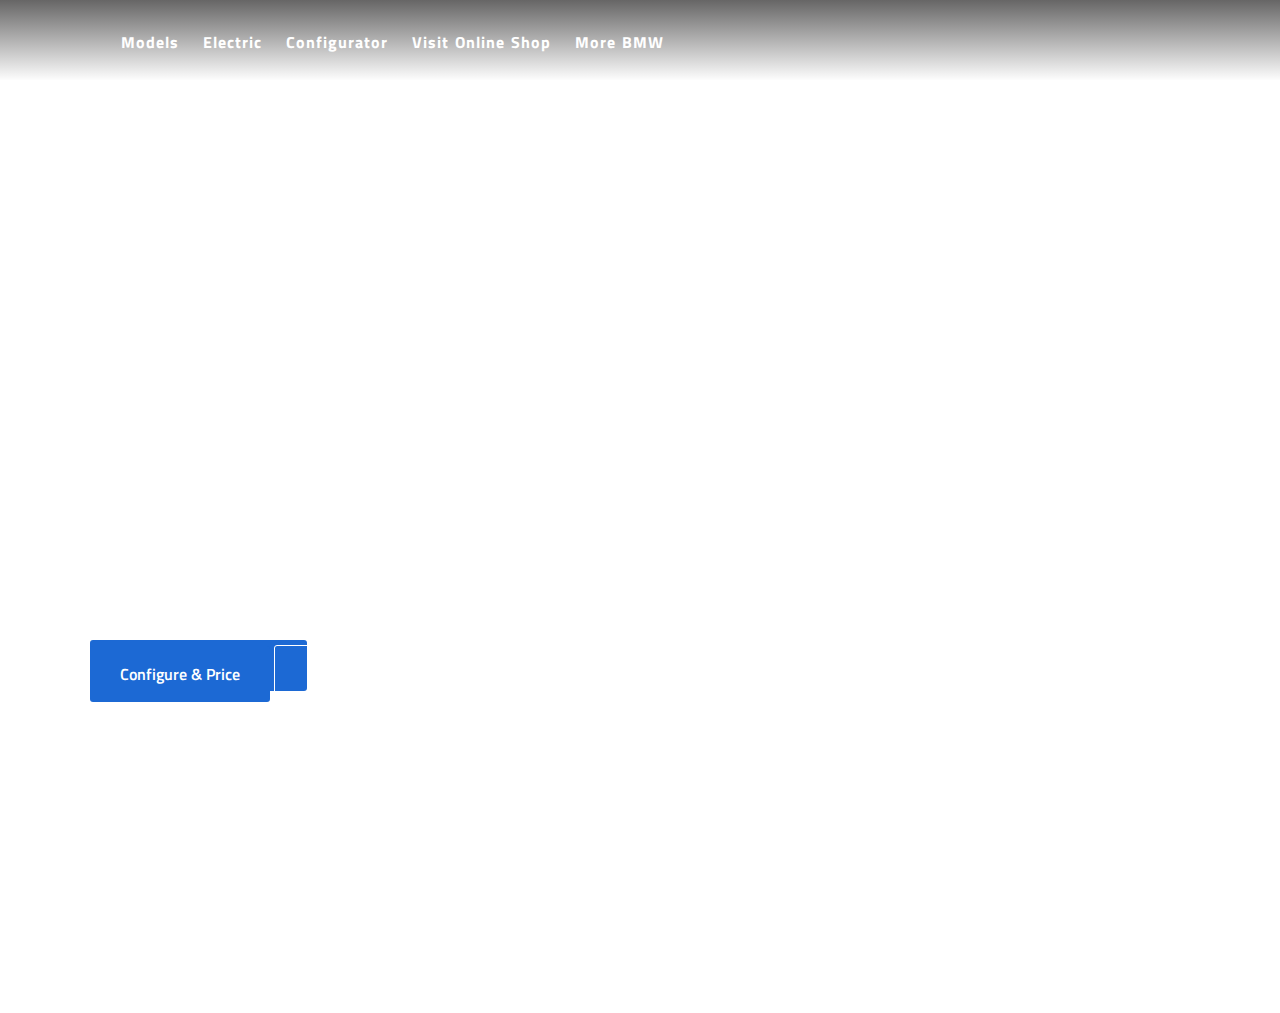
==== index.html @ decb727d "3" ====
<!DOCTYPE html>
<html lang="en">

<head>
  <meta charset="UTF-8">
  <meta name="viewport" content="width=device-width, initial-scale=1.0">
  <title>Document</title>
  <link href="https://fonts.googleapis.com/css2?family=Lato&family=Titillium+Web&display=swap" rel="stylesheet">

  <link rel='stylesheet' href='https://cdn-uicons.flaticon.com/uicons-regular-straight/css/uicons-regular-straight.css'>
  <link rel="stylesheet" href="styles.css">
</head>

<body>
  <div class="page1">
    <div class="nav">
      <div class="navpart1">

        <img
          src="https://www.bmw.in/content/dam/bmw/common/images/logo-icons/BMW/BMW_White_Logo.svg.asset.1670245093434.svg"
          alt="">
        <h3>models</h3>
        <h3>electric</h3>
        <h3>configurator</h3>
        <h3>visit online shop </h3>
        <h3>more BMW</h3>
      </div>

      <div class="navpart2">
        <i class="fi fi-rs-shopping-cart"></i>
        <i class="fi fi-rs-marker"></i>
        <i class="fi fi-rs-search"></i>
      </div>
      <div class="navpart3">
        <h3></h3>
      </div>


    </div>
    <div id="line"></div>
    <h4>sheer driving <span>pleasure</span> </h4>
  </div>
  <div class="heading">
    <h5>the new</h5>
    <h2>bmw vision neue klasse.</h2>
    <h4>a new era of mobility.</h4>
    <button><a href="page1.html" >Discover now </a></button>
  </div>

  <div class="page2">
  <video width="100%" height="100%" autoplay muted  loop src="The New BMW X5.mp4"></video>
  <div class="heading2">
    <h5>the new </h5>
    <h2>BMW X5</h2>
    <h4>CRAFTED SUPERMACY</h4>
    <button id="btn1">Configure & Price </button>
    <button id="btn2">Know More</button>

  </div>
 
</div>

  <script src="https://cdnjs.cloudflare.com/ajax/libs/gsap/3.12.2/ScrollTrigger.min.js"
    integrity="sha512-Ic9xkERjyZ1xgJ5svx3y0u3xrvfT/uPkV99LBwe68xjy/mGtO+4eURHZBW2xW4SZbFrF1Tf090XqB+EVgXnVjw=="
    crossorigin="anonymous" referrerpolicy="no-referrer"></script>
  <script src="https://cdnjs.cloudflare.com/ajax/libs/gsap/3.12.2/gsap.min.js"
    integrity="sha512-16esztaSRplJROstbIIdwX3N97V1+pZvV33ABoG1H2OyTttBxEGkTsoIVsiP1iaTtM8b3+hu2kB6pQ4Clr5yug=="
    crossorigin="anonymous" referrerpolicy="no-referrer"></script>
  <script src="script.js"></script>
</body>

</html>
---- styles.css ----
* {
    margin: 0;
    padding: 0;
    box-sizing: border-box;
}

html,
body {
    height: 100%;
    width: 100%;

}

.page1 {
    position: absolute;
    height: 100%;
    width: 100%;
    background-image: url("https://bmw.scene7.com/is/image/BMW/bmw_neue-klasse_home-stage_teaser:16to9?fmt=webp&wid=2560&hei=1444");
    background-size: cover;
}

.nav {
    background-image: linear-gradient(180deg, rgba(48, 47, 47, 0.738), rgba(215, 215, 215, 0.056));
    height: 80px;
    width: 100%;
    display: flex;
    color: white;
    text-transform: capitalize;
    padding-left: 93px;
    align-items: center;
    justify-content: space-between;
}

.nav img {
    height: 52px;
}

.navpart1 {

    display: flex;
    justify-content: center;
    align-items: center;
    gap: 24px;
    padding-left: 4px;
    font-family: 'Titillium Web', sans-serif;
    margin-top: 2px;
    font-size: 14px;

    font-weight: 900;
    word-spacing: 1px;
    letter-spacing: 1px;

}

.navpart1:hover {
    text-decoration: underline solid #1C69D4;
    text-decoration-thickness: 4px;
    text-underline-offset: 2.2em;
    cursor: pointer;
}

.navpart2 {
    display: flex;
    justify-content: center;
    align-items: center;
    gap: 29px;
    padding-left: 454px;
    font-family: 'Titillium Web', sans-serif;

    font-size: 16.5px;
    font-weight: 600;

}

#line {
    margin-top: 3px;
    margin-left: 100px;
    height: 1px;
    width: 86%;
    background-color: white
}

.page1 h4 {
    font-size: 17px;
    margin-left: 100px;
    margin-top: 16px;
    text-transform: capitalize;
    color: white;
    font-weight: 400;
    font-family: 'Titillium Web', sans-serif;
    word-spacing: 2px;
}

h4 span {
    font-weight: 800;
}

.heading {
    width: 60%;
    left: 7%;
    top: 42%;

    position: relative;
}

.heading h5 {
    color: white;
    text-transform: uppercase;
    font-size: 15px;
    font-family: 'Titillium Web', sans-serif;
    word-spacing: 2px;
    letter-spacing: 2px;

}

.heading h2 {
    margin-top: -11px;
    color: white;
    text-transform: uppercase;
    font-size: 70px;
    font-family: 'Titillium Web', sans-serif;
    word-spacing: 2px;
    letter-spacing: 2px;
    font-weight: 100;
}

.heading h4 {
    margin-top: -11px;


    color: white;
    text-transform: uppercase;
    font-size: 25px;
    font-family: 'Titillium Web', sans-serif;
    word-spacing: 1px;
    letter-spacing: 2px;
    font-weight: 300;
}

.heading button {
    margin-top: 11px;
    border: none;
    background-color: #1C69D4;
    padding-left: 54px;
    padding-right: 54px;
    padding-top: 12px;
    padding-bottom: 12px;

    color: white;
    border-radius: 3px;
    font-size: 18px;
    font-family: 'Titillium Web', sans-serif;


    font-weight: 900;
}

a {
    color: white;
    text-decoration: none;
}

.heading button:hover {
    background-color: #0653B6;
    cursor: pointer;
}


.page2 video {
    top: 550px;
    position: relative;

}

.heading2 {
    width: 60%;
    left: 7%;
    top: 82%;

    position: relative;
}

.heading2 h5 {

    color: white;
    text-transform: uppercase;
    font-size: 15px;
    font-family: 'Titillium Web', sans-serif;
    word-spacing: 2px;
    letter-spacing: 2px;
}

.heading2 h2 {
    color: white;
    text-transform: uppercase;
    font-size: 70px;
    font-family: 'Titillium Web', sans-serif;
    word-spacing: 2px;
    letter-spacing: 2px;
    font-weight: 100;

}

.heading2 h4 {

    color: white;
    text-transform: uppercase;
    font-size: 25px;
    font-family: 'Titillium Web', sans-serif;
    word-spacing: 1px;
    letter-spacing: 2px;
    font-weight: 300;
}
.heading2 #btn1{
    margin-top: 11px;
    border: none;
    background-color: #1C69D4;
    padding:16px 30px;
    color: white;
    border-radius: 3px;
    font-size: 16px;
    font-family: 'Titillium Web', sans-serif;


    font-weight: 600;
}
.heading2 #btn2{
    margin-top: 11px;
    border: 1px solid white;
    background-color: transparent;
    padding:16px 50px;
    color: white;
    border-radius: 3px;
    font-size: 16px;
    font-family: 'Titillium Web', sans-serif;


    font-weight: 600;
}
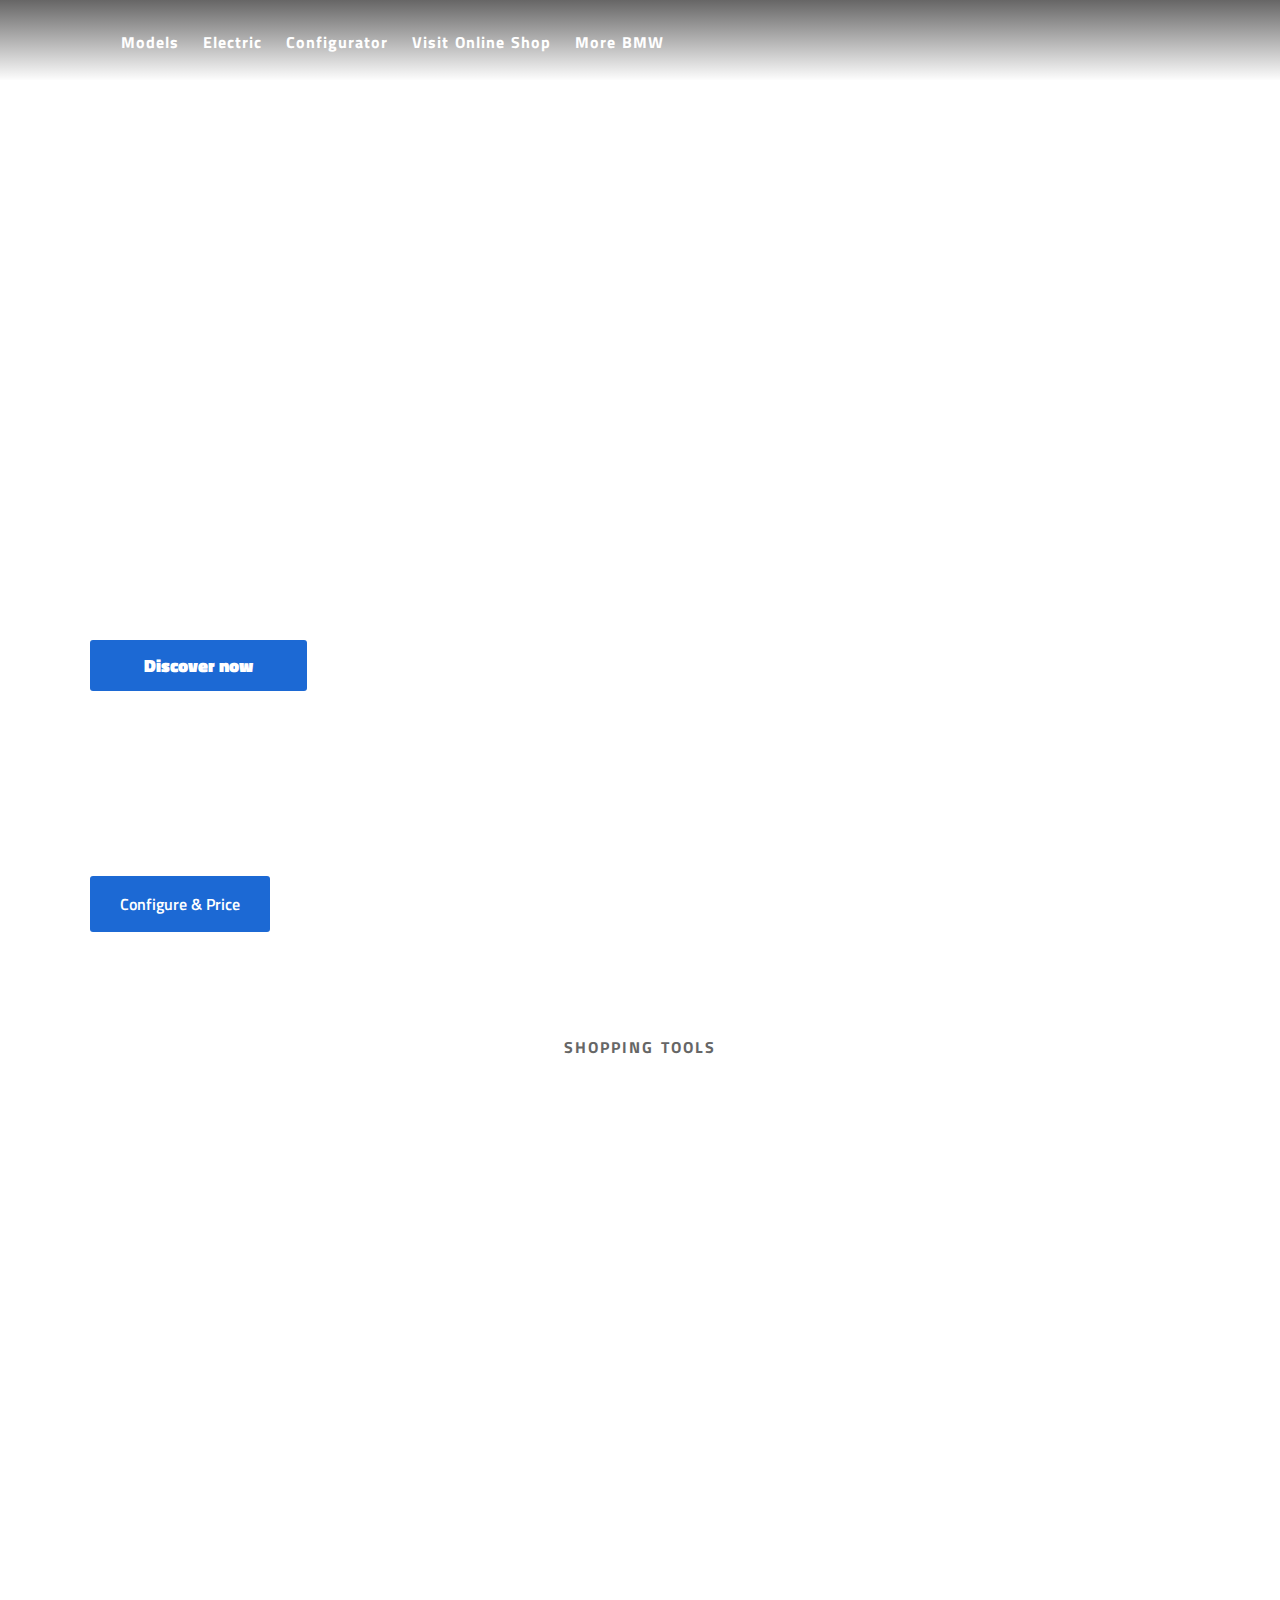
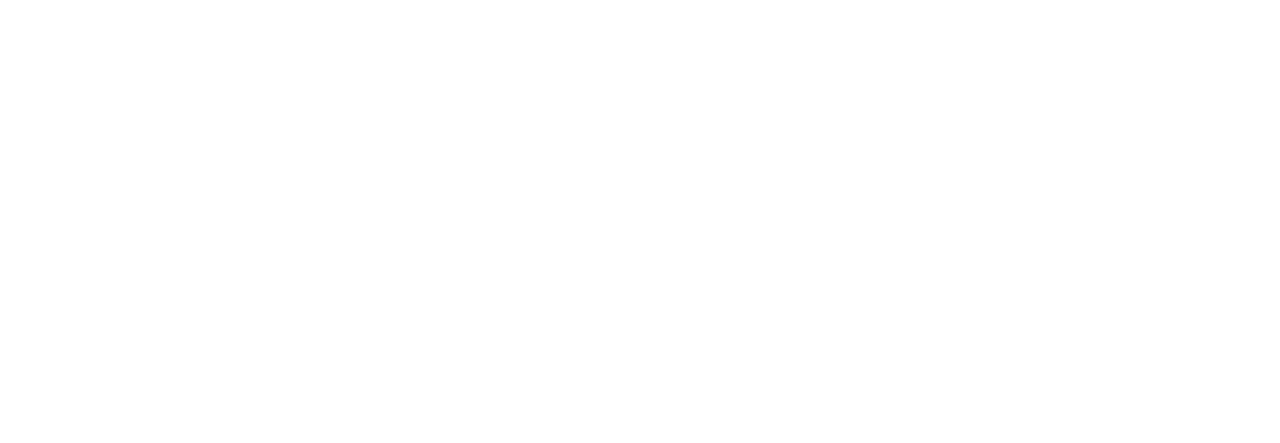
==== commit 03a82d4c: "3" ====
--- a/index.html
+++ b/index.html
@@ -59,7 +59,11 @@
   </div>
  
 </div>
-
+<div class="page3">
+<div class="shop">
+  <h5>shopping tools</h5>
+</div>
+</div>
   <script src="https://cdnjs.cloudflare.com/ajax/libs/gsap/3.12.2/ScrollTrigger.min.js"
     integrity="sha512-Ic9xkERjyZ1xgJ5svx3y0u3xrvfT/uPkV99LBwe68xjy/mGtO+4eURHZBW2xW4SZbFrF1Tf090XqB+EVgXnVjw=="
     crossorigin="anonymous" referrerpolicy="no-referrer"></script>
--- a/styles.css
+++ b/styles.css
@@ -175,7 +175,7 @@
 .heading2 {
     width: 60%;
     left: 7%;
-    top: 82%;
+margin-top: 230px;
 
     position: relative;
 }
@@ -236,4 +236,30 @@
 
 
     font-weight: 600;
+}
+.heading2 #btn1:hover {
+    background-color: #0653B6;
+    cursor: pointer;
+}
+.heading2 #btn2:hover {
+    border: 2px solid white;
+    cursor: pointer;
+}
+.page3{
+    height: 112%;
+    width: 100%;
+}
+.page3 .shop{
+    margin-top: 102px;
+  color: #666666;
+  display: flex;
+  justify-content: center;
+  align-items: center;
+    text-transform: uppercase;
+    font-size: 19px;
+    font-family: 'Titillium Web', sans-serif;
+    word-spacing: 1px;
+    letter-spacing: 2px;
+    font-weight: 400;
+    text-transform: uppercase;
 }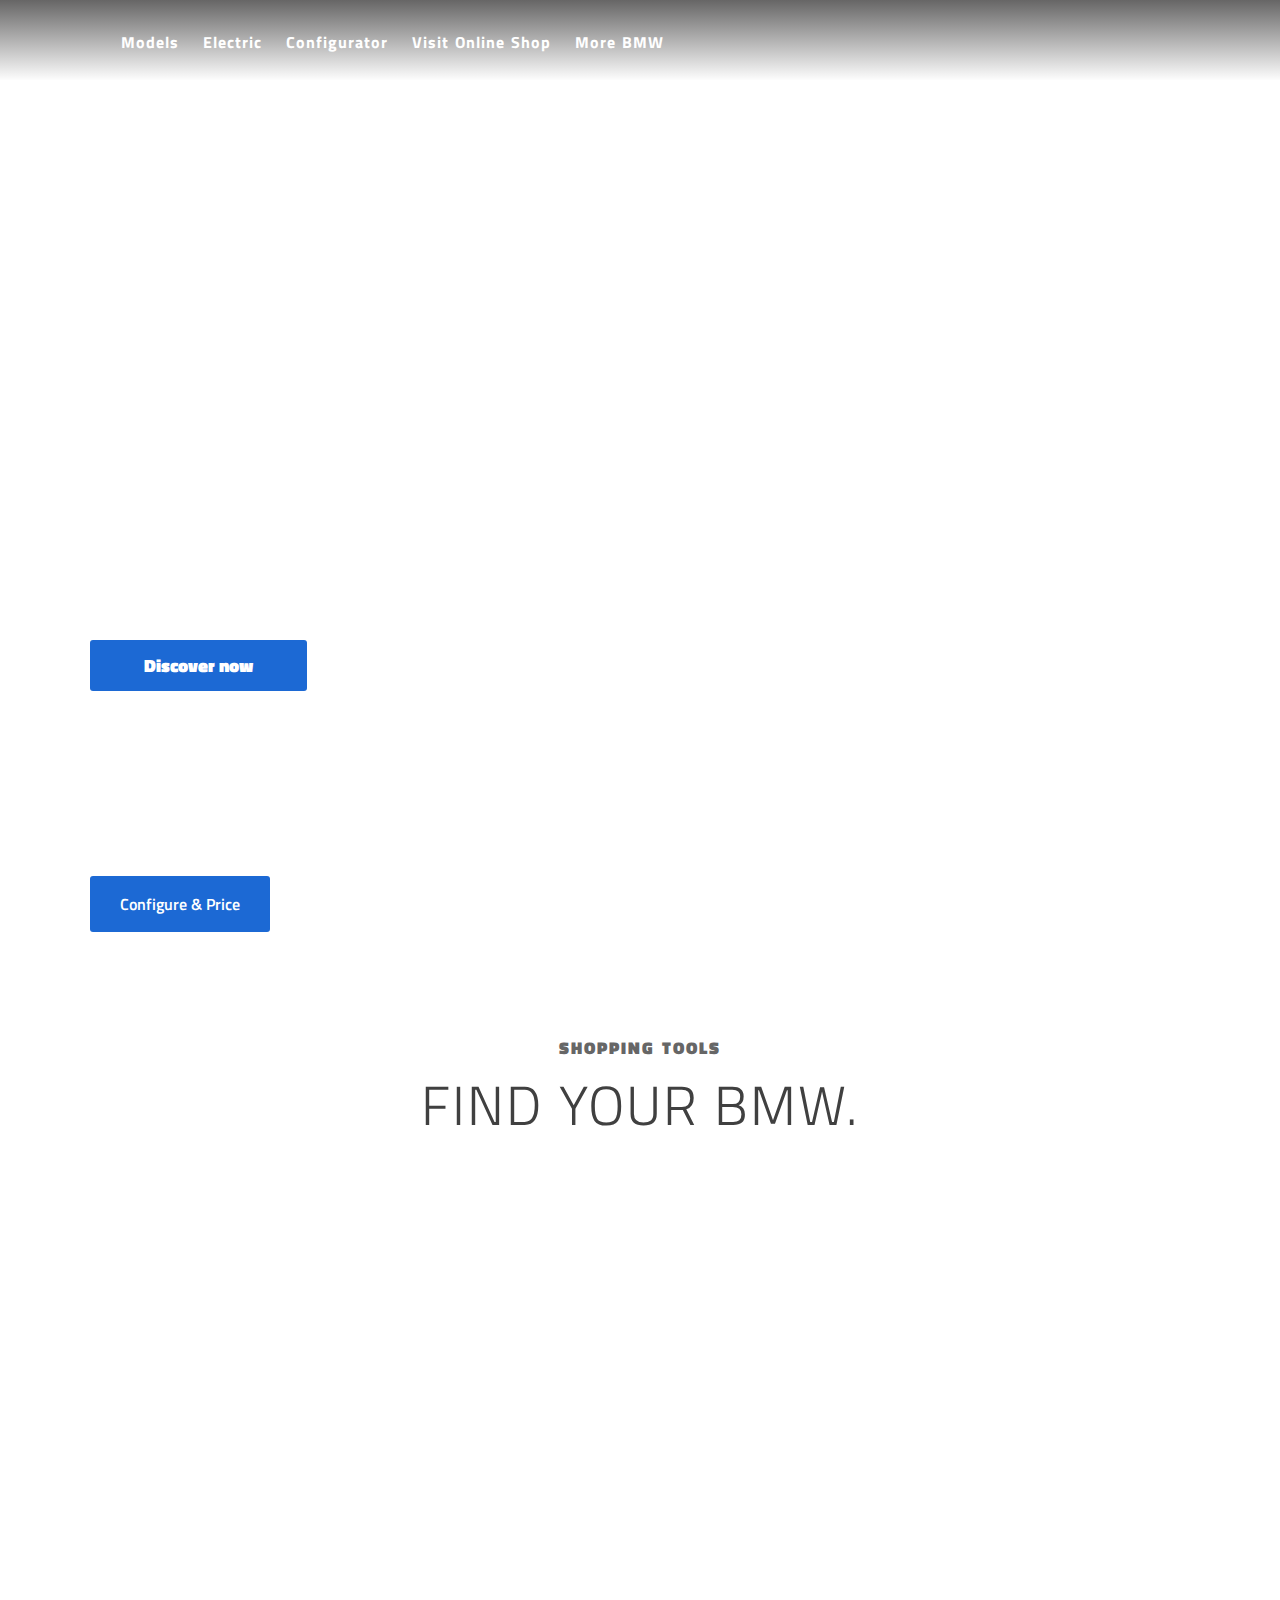
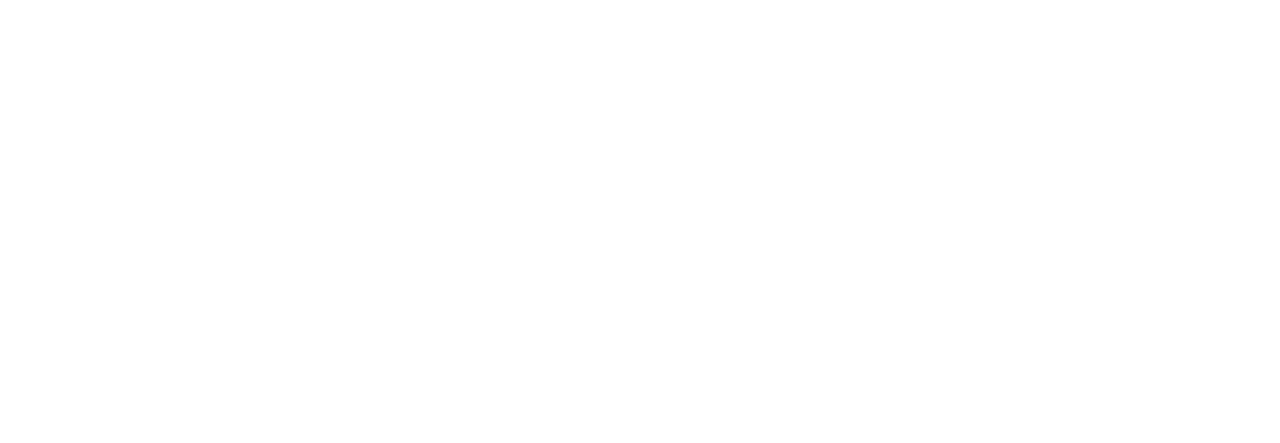
==== commit a7e4fc39: "3" ====
--- a/index.html
+++ b/index.html
@@ -5,7 +5,7 @@
   <meta charset="UTF-8">
   <meta name="viewport" content="width=device-width, initial-scale=1.0">
   <title>Document</title>
-  <link href="https://fonts.googleapis.com/css2?family=Lato&family=Titillium+Web&display=swap" rel="stylesheet">
+  <link href="https://fonts.googleapis.com/css2?family=Lato&family=Titillium+Web:wght@200;400&display=swap" rel="stylesheet">
 
   <link rel='stylesheet' href='https://cdn-uicons.flaticon.com/uicons-regular-straight/css/uicons-regular-straight.css'>
   <link rel="stylesheet" href="styles.css">
@@ -63,6 +63,9 @@
 <div class="shop">
   <h5>shopping tools</h5>
 </div>
+<div class="head">
+  <h3>FIND YOUR BMW.</h3>
+</div>
 </div>
   <script src="https://cdnjs.cloudflare.com/ajax/libs/gsap/3.12.2/ScrollTrigger.min.js"
     integrity="sha512-Ic9xkERjyZ1xgJ5svx3y0u3xrvfT/uPkV99LBwe68xjy/mGtO+4eURHZBW2xW4SZbFrF1Tf090XqB+EVgXnVjw=="
--- a/styles.css
+++ b/styles.css
@@ -255,11 +255,33 @@
   display: flex;
   justify-content: center;
   align-items: center;
-    text-transform: uppercase;
-    font-size: 19px;
-    font-family: 'Titillium Web', sans-serif;
-    word-spacing: 1px;
-    letter-spacing: 2px;
-    font-weight: 400;
-    text-transform: uppercase;
+}
+
+
+.page3 .shop h5{
+    text-transform: uppercase;
+    font-size: 17px;
+    font-family: 'Titillium Web', sans-serif;
+    word-spacing: 1px;
+    letter-spacing: 2px;
+    font-weight: 800;
+    text-transform: uppercase;
+}
+
+.page3 .head {
+    margin-top: 2px;
+
+}
+.page3 .head h3 {
+    color: #404040;
+    display: flex;
+    justify-content: center;
+    align-items: center;
+      text-transform: uppercase;
+      font-size: 55px;
+      font-family: 'Titillium Web', sans-serif;
+      word-spacing: 1px;
+      letter-spacing: 2px;
+      font-weight: 300;
+      text-transform: uppercase;
 }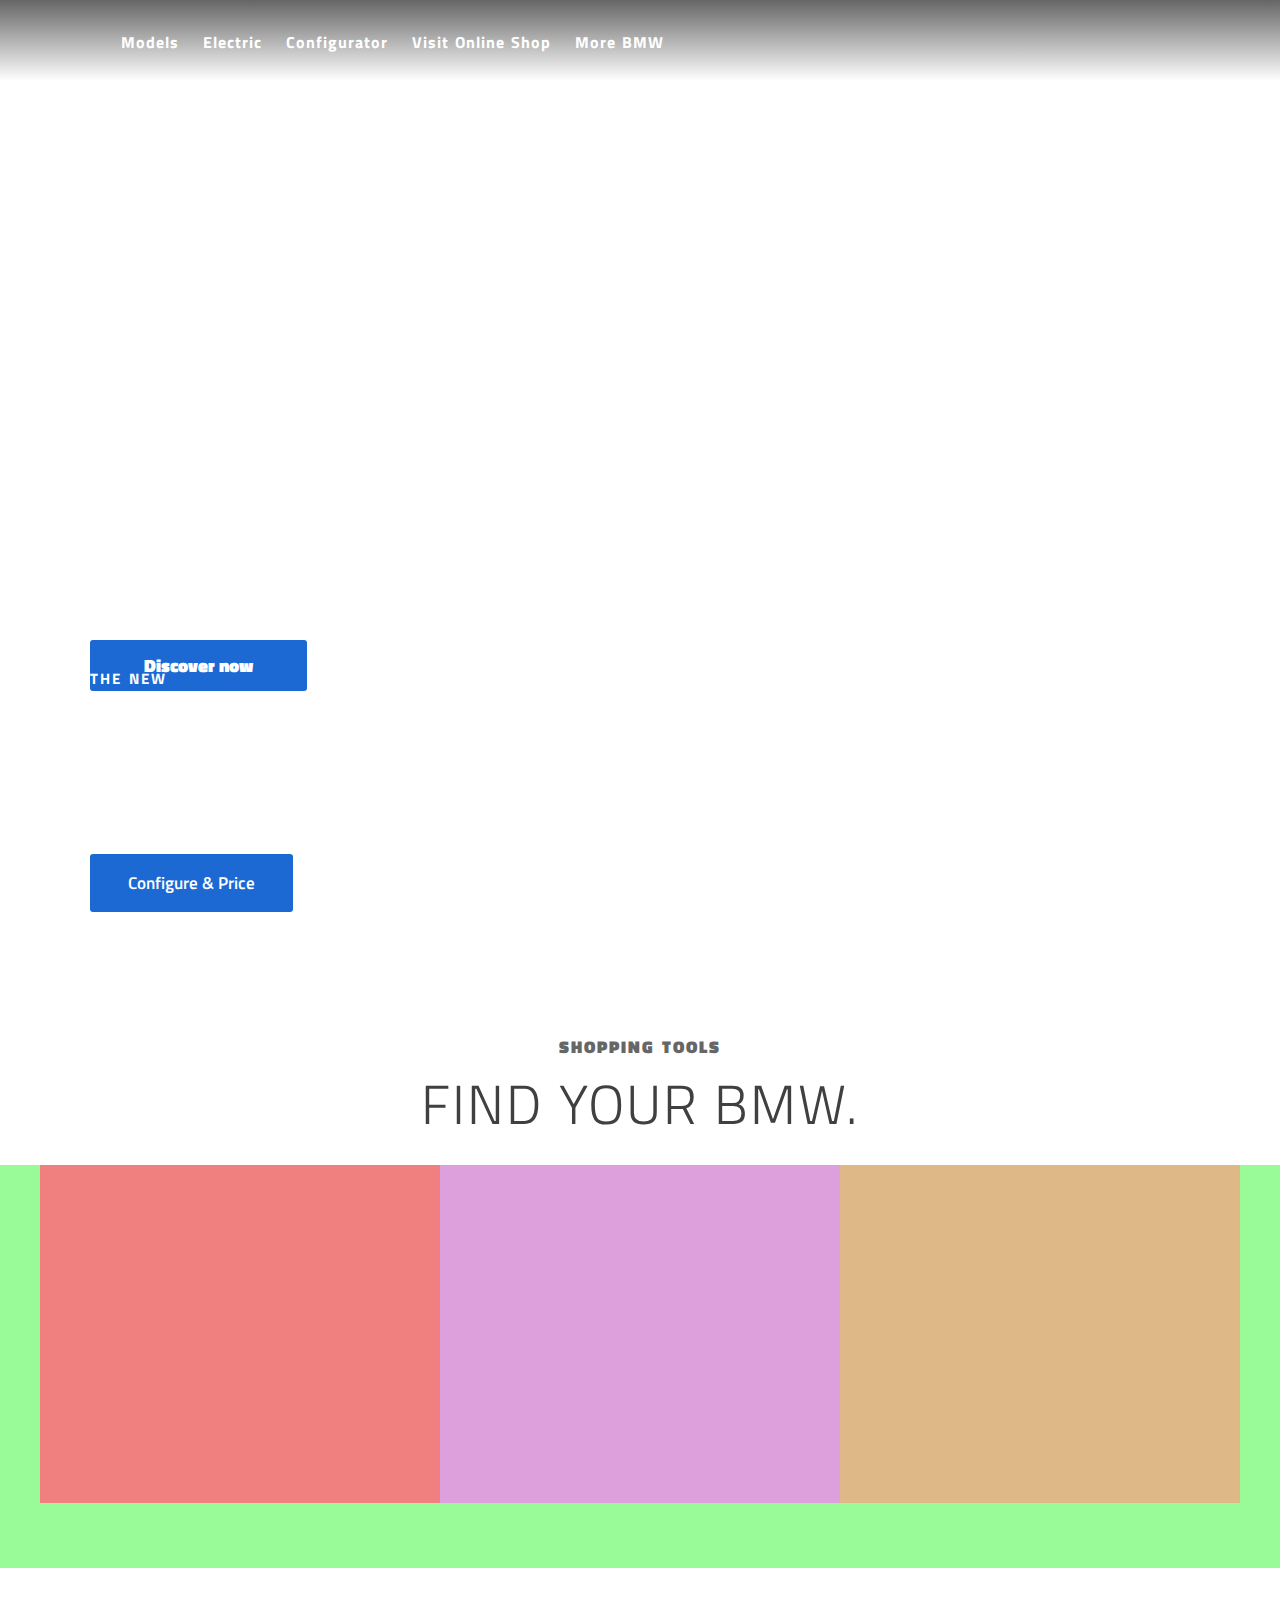
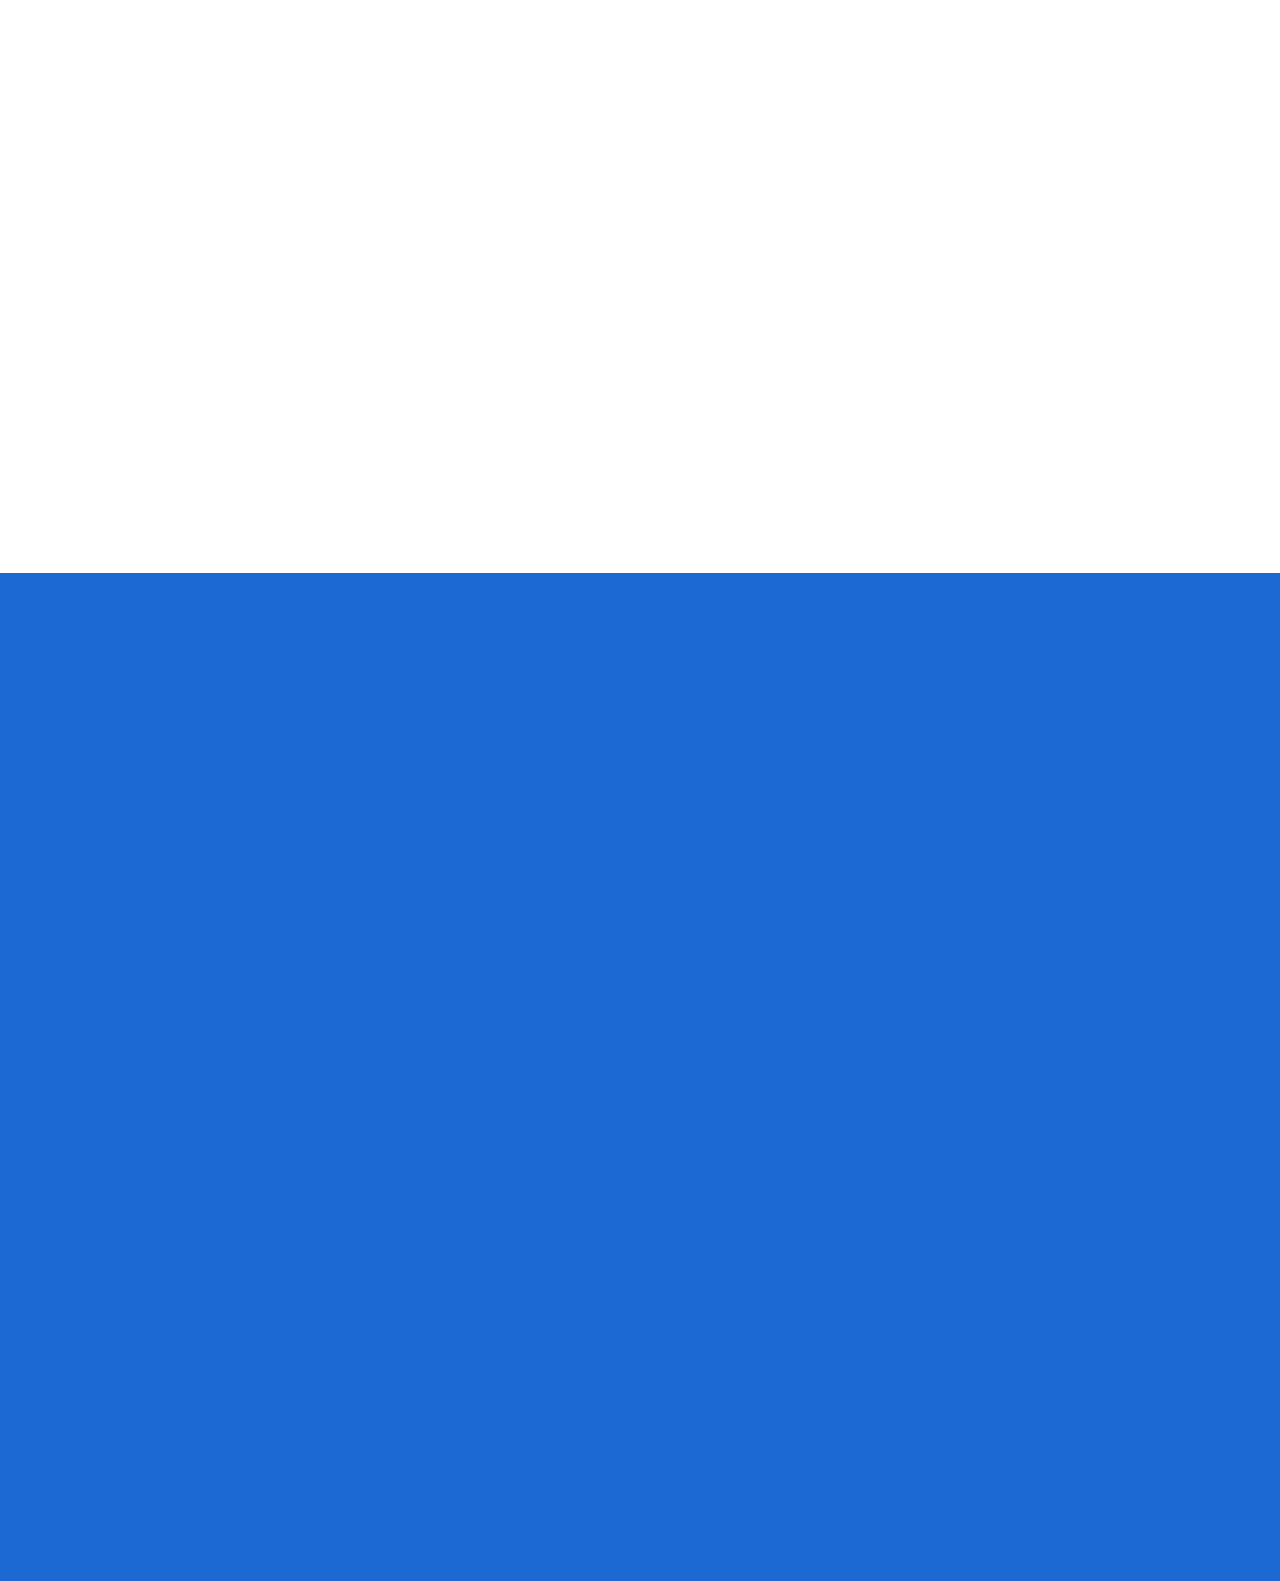
==== commit 854b8102: "3" ====
--- a/index.html
+++ b/index.html
@@ -66,6 +66,15 @@
 <div class="head">
   <h3>FIND YOUR BMW.</h3>
 </div>
+<div class="cont">
+  <div class="car1"></div>
+  <div class="car2"></div>
+  <div class="car3"></div>
+</div>
+<div class="banner">
+ 
+</div>
+<div class="next"></div>
 </div>
   <script src="https://cdnjs.cloudflare.com/ajax/libs/gsap/3.12.2/ScrollTrigger.min.js"
     integrity="sha512-Ic9xkERjyZ1xgJ5svx3y0u3xrvfT/uPkV99LBwe68xjy/mGtO+4eURHZBW2xW4SZbFrF1Tf090XqB+EVgXnVjw=="
--- a/styles.css
+++ b/styles.css
@@ -175,7 +175,7 @@
 .heading2 {
     width: 60%;
     left: 7%;
-margin-top: 230px;
+margin-top: 200px;
 
     position: relative;
 }
@@ -202,7 +202,7 @@
 }
 
 .heading2 h4 {
-
+margin-top: -10px;
     color: white;
     text-transform: uppercase;
     font-size: 25px;
@@ -212,13 +212,14 @@
     font-weight: 300;
 }
 .heading2 #btn1{
-    margin-top: 11px;
+
+    margin-top: 30px;
     border: none;
     background-color: #1C69D4;
-    padding:16px 30px;
+    padding:16px 38px;
     color: white;
     border-radius: 3px;
-    font-size: 16px;
+    font-size: 17px;
     font-family: 'Titillium Web', sans-serif;
 
 
@@ -250,7 +251,7 @@
     width: 100%;
 }
 .page3 .shop{
-    margin-top: 102px;
+    margin-top: 122px;
   color: #666666;
   display: flex;
   justify-content: center;
@@ -284,4 +285,37 @@
       letter-spacing: 2px;
       font-weight: 300;
       text-transform: uppercase;
+}
+.cont{
+    margin-top: 20px;
+    height: 40%;
+    width: 100%;
+    background-color:palegreen;
+    display: flex;
+    justify-content: center;
+}
+.cont .car1{
+    height: 338px;
+    width:400px;
+    background-color:lightcoral
+}
+.cont .car2{
+    height: 338px;
+    width:400px;
+    background-color:plum;
+}.cont .car3{
+    height: 338px;
+    width:400px;
+    background-color:burlywood;
+}
+.banner{
+    width: 100%;
+    height: 60%;
+    background-image: url( https://bmw.scene7.com/is/image/BMW/DI21_000048047:3to1?fmt=webp&wid=2560&hei=854);
+    background-size:contain;
+}
+.next{
+    height: 100%;
+    width: 100%;
+    background-color: #1C69D4;
 }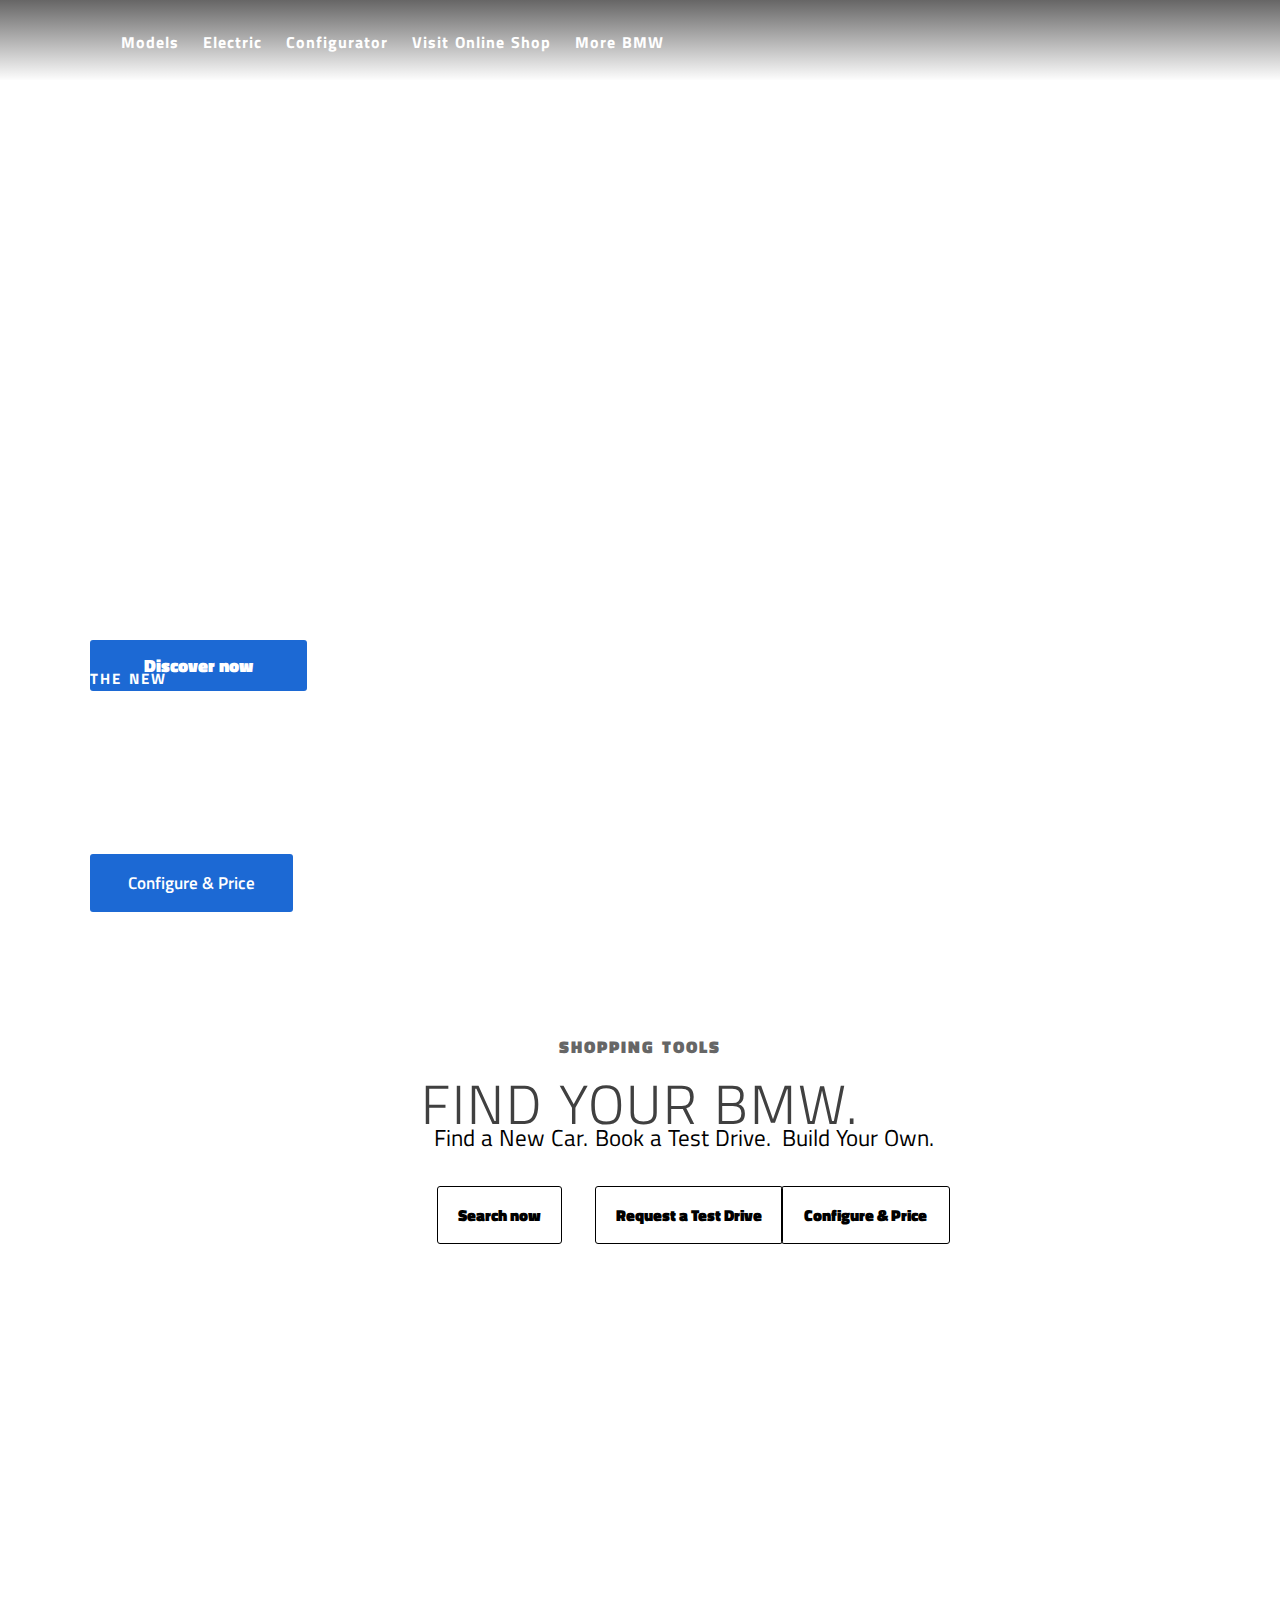
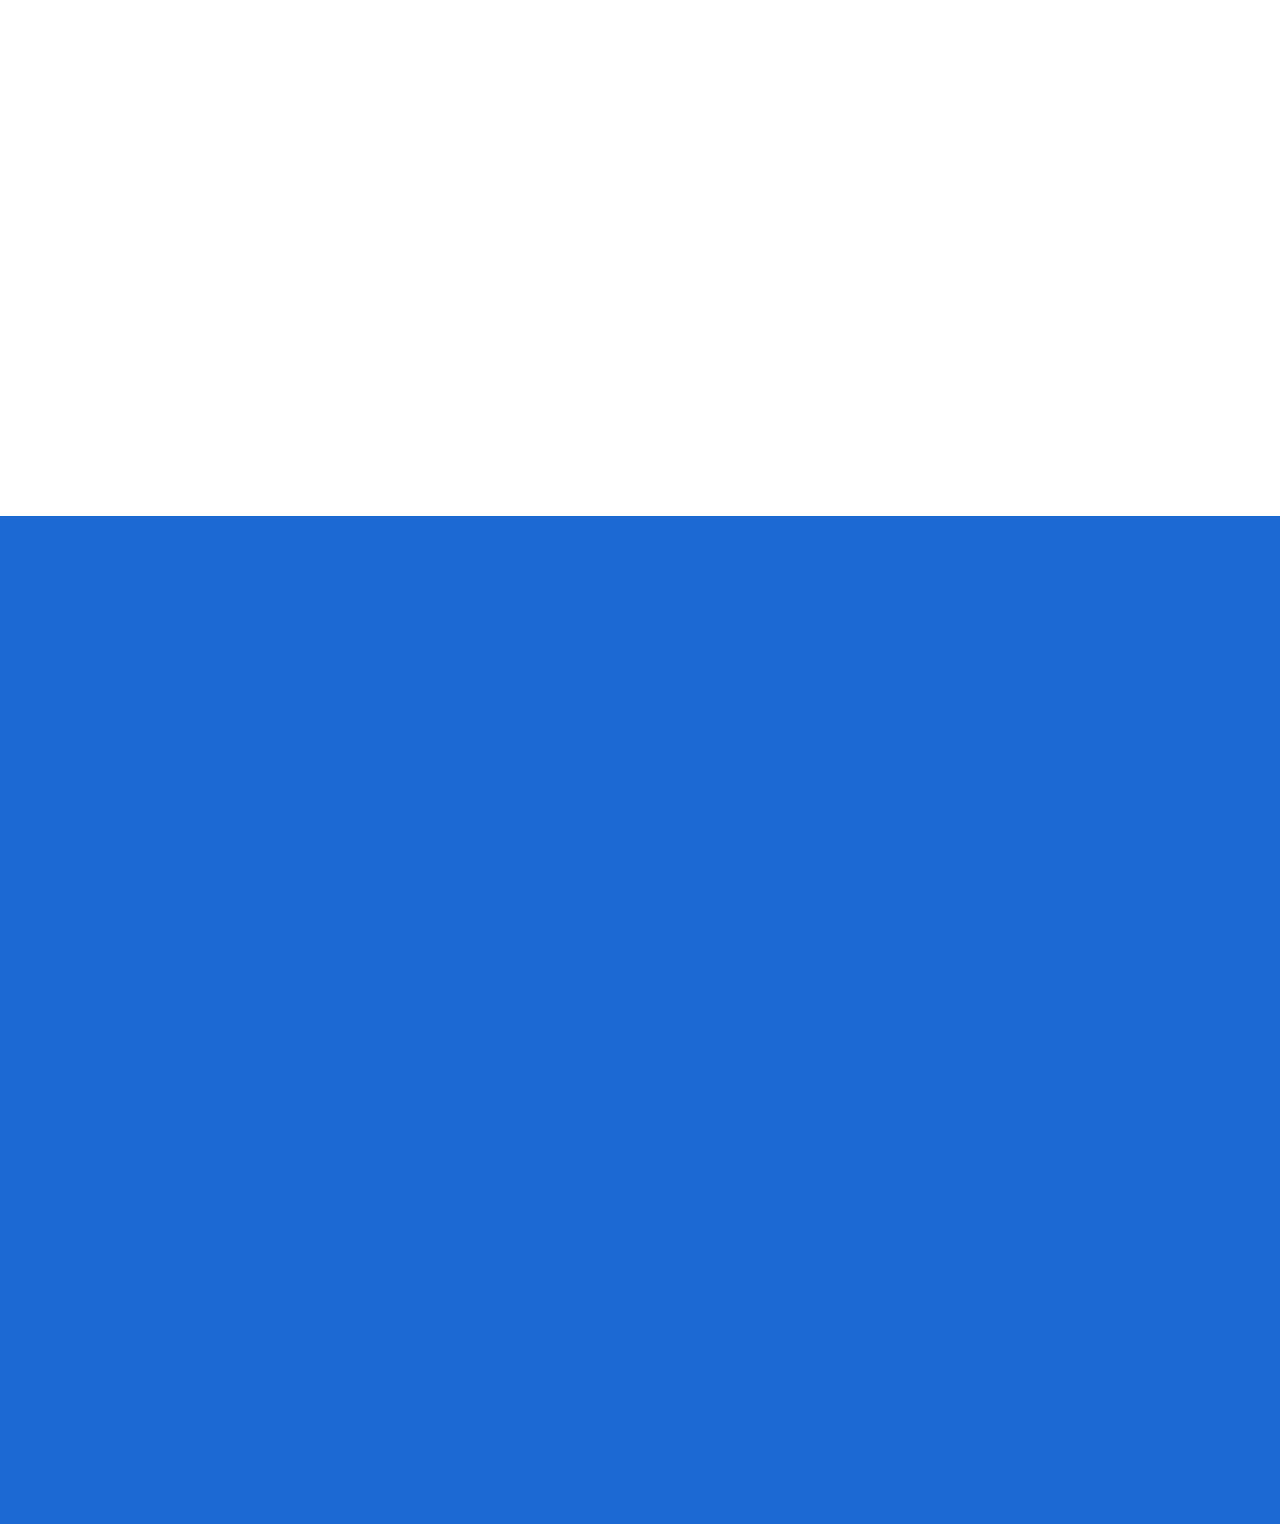
==== commit 843d2571: "4" ====
--- a/index.html
+++ b/index.html
@@ -67,9 +67,15 @@
   <h3>FIND YOUR BMW.</h3>
 </div>
 <div class="cont">
-  <div class="car1"></div>
-  <div class="car2"></div>
-  <div class="car3"></div>
+  <div class="car1"><img src="https://bmw.scene7.com/is/image/BMW/NxW_Home_ICON_STOCK_CAR?wid=1504&hei=542" alt=""> 
+  <h6>Find a New Car.</h6>
+<button> Search now</button> </div>
+  <div class="car2"><img src="https://bmw.scene7.com/is/image/BMW/NxW_Home_ICON_USED_CAR?wid=1504&hei=542" alt="">
+    <h6>Book a Test Drive.</h6>
+    <button> Request a Test Drive</button> </div>
+  <div class="car3"><img src="https://bmw.scene7.com/is/image/BMW/NxW_Home_ICON_CON?wid=1504&hei=542" alt=""> 
+    <h6>Build Your Own.</h6>
+    <button> Configure & Price</button></div>
 </div>
 <div class="banner">
  
--- a/styles.css
+++ b/styles.css
@@ -8,7 +8,6 @@
 body {
     height: 100%;
     width: 100%;
-
 }
 
 .page1 {
@@ -36,7 +35,6 @@
 }
 
 .navpart1 {
-
     display: flex;
     justify-content: center;
     align-items: center;
@@ -45,7 +43,6 @@
     font-family: 'Titillium Web', sans-serif;
     margin-top: 2px;
     font-size: 14px;
-
     font-weight: 900;
     word-spacing: 1px;
     letter-spacing: 1px;
@@ -66,7 +63,6 @@
     gap: 29px;
     padding-left: 454px;
     font-family: 'Titillium Web', sans-serif;
-
     font-size: 16.5px;
     font-weight: 600;
 
@@ -99,7 +95,6 @@
     width: 60%;
     left: 7%;
     top: 42%;
-
     position: relative;
 }
 
@@ -110,7 +105,6 @@
     font-family: 'Titillium Web', sans-serif;
     word-spacing: 2px;
     letter-spacing: 2px;
-
 }
 
 .heading h2 {
@@ -126,8 +120,6 @@
 
 .heading h4 {
     margin-top: -11px;
-
-
     color: white;
     text-transform: uppercase;
     font-size: 25px;
@@ -145,13 +137,10 @@
     padding-right: 54px;
     padding-top: 12px;
     padding-bottom: 12px;
-
     color: white;
     border-radius: 3px;
     font-size: 18px;
     font-family: 'Titillium Web', sans-serif;
-
-
     font-weight: 900;
 }
 
@@ -169,19 +158,16 @@
 .page2 video {
     top: 550px;
     position: relative;
-
 }
 
 .heading2 {
     width: 60%;
     left: 7%;
-margin-top: 200px;
-
+    margin-top: 200px;
     position: relative;
 }
 
 .heading2 h5 {
-
     color: white;
     text-transform: uppercase;
     font-size: 15px;
@@ -198,11 +184,10 @@
     word-spacing: 2px;
     letter-spacing: 2px;
     font-weight: 100;
-
 }
 
 .heading2 h4 {
-margin-top: -10px;
+    margin-top: -10px;
     color: white;
     text-transform: uppercase;
     font-size: 25px;
@@ -211,55 +196,57 @@
     letter-spacing: 2px;
     font-weight: 300;
 }
-.heading2 #btn1{
+
+.heading2 #btn1 {
 
     margin-top: 30px;
     border: none;
     background-color: #1C69D4;
-    padding:16px 38px;
+    padding: 16px 38px;
     color: white;
     border-radius: 3px;
     font-size: 17px;
     font-family: 'Titillium Web', sans-serif;
-
-
     font-weight: 600;
 }
-.heading2 #btn2{
+
+.heading2 #btn2 {
     margin-top: 11px;
     border: 1px solid white;
     background-color: transparent;
-    padding:16px 50px;
+    padding: 16px 50px;
     color: white;
     border-radius: 3px;
     font-size: 16px;
     font-family: 'Titillium Web', sans-serif;
-
-
     font-weight: 600;
 }
+
 .heading2 #btn1:hover {
     background-color: #0653B6;
     cursor: pointer;
 }
+
 .heading2 #btn2:hover {
     border: 2px solid white;
     cursor: pointer;
 }
-.page3{
+
+.page3 {
     height: 112%;
     width: 100%;
 }
-.page3 .shop{
+
+.page3 .shop {
     margin-top: 122px;
-  color: #666666;
-  display: flex;
-  justify-content: center;
-  align-items: center;
-}
-
-
-.page3 .shop h5{
+    color: #666666;
+    display: flex;
+    justify-content: center;
+    align-items: center;
+}
+
+
+.page3 .shop h5 {
     text-transform: uppercase;
     font-size: 17px;
     font-family: 'Titillium Web', sans-serif;
@@ -271,50 +258,130 @@
 
 .page3 .head {
     margin-top: 2px;
-
-}
+}
+
 .page3 .head h3 {
     color: #404040;
     display: flex;
     justify-content: center;
     align-items: center;
-      text-transform: uppercase;
-      font-size: 55px;
-      font-family: 'Titillium Web', sans-serif;
-      word-spacing: 1px;
-      letter-spacing: 2px;
-      font-weight: 300;
-      text-transform: uppercase;
-}
-.cont{
+    text-transform: uppercase;
+    font-size: 55px;
+    font-family: 'Titillium Web', sans-serif;
+    word-spacing: 1px;
+    letter-spacing: 2px;
+    font-weight: 300;
+    text-transform: uppercase;
+}
+
+.cont {
+    margin-top: -37px;
+    height: 40%;
+    width: 100%;
+    display: flex;
+    justify-content: center;
+}
+
+.cont .car1 img {
     margin-top: 20px;
-    height: 40%;
-    width: 100%;
-    background-color:palegreen;
-    display: flex;
-    justify-content: center;
-}
-.cont .car1{
-    height: 338px;
-    width:400px;
-    background-color:lightcoral
-}
-.cont .car2{
-    height: 338px;
-    width:400px;
-    background-color:plum;
-}.cont .car3{
-    height: 338px;
-    width:400px;
-    background-color:burlywood;
-}
-.banner{
+    height: 50%;
+}
+
+.car1 h6 {
+    position: relative;
+    margin-top: -12px;
+    font-weight: 400;
+    font-size: 23px;
+    font-family: 'Titillium Web', sans-serif;
+    left: 32%;
+    word-spacing: 1px;
+
+}
+
+.car1 button {
+    position: relative;
+    margin-top: 31px;
+    border: 1px solid black;
+    background-color: transparent;
+    padding: 16px 20px;
+    color: black;
+    border-radius: 3px;
+    font-size: 16px;
+    font-family: 'Titillium Web', sans-serif;
+    font-weight: 900;
+    left: 34%;
+}
+
+.cont .car2 img {
+    margin-top: 20px;
+    height: 50%;
+}
+.car2 h6 {
+    position: relative;
+    margin-top: -12px;
+    font-weight: 400;
+    font-size: 23px;
+    font-family: 'Titillium Web', sans-serif;
+    left: 30%;
+    word-spacing: 1px;
+
+}
+
+.car2 button {
+    position: relative;
+    margin-top: 31px;
+    border: 1px solid black;
+    background-color: transparent;
+    padding: 16px 20px;
+    color: black;
+    border-radius: 3px;
+    font-size: 16px;
+    font-family: 'Titillium Web', sans-serif;
+    font-weight: 900;
+    left: 30%;
+}
+
+.cont .car3 img {
+    margin-top: 20px;
+    height: 50%;
+}
+.car3 h6 {
+    position: relative;
+    margin-top: -12px;
+    font-weight: 400;
+    font-size: 23px;
+    font-family: 'Titillium Web', sans-serif;
+    left: 33%;
+    word-spacing: 1px;
+
+}
+
+.car3 button {
+    position: relative;
+    margin-top: 31px;
+    border: 1px solid black;
+    background-color: transparent;
+    padding: 16px 22px;
+    color: black;
+    border-radius: 3px;
+    font-size: 16px;
+    font-family: 'Titillium Web', sans-serif;
+    font-weight: 900;
+    left: 32%;
+}
+.cont button:hover {
+    border: 2px solid black;
+    cursor: pointer;
+}
+
+.banner {
     width: 100%;
     height: 60%;
-    background-image: url( https://bmw.scene7.com/is/image/BMW/DI21_000048047:3to1?fmt=webp&wid=2560&hei=854);
-    background-size:contain;
-}
-.next{
+    background-image: url(https://bmw.scene7.com/is/image/BMW/DI21_000048047:3to1?fmt=webp&wid=2560&hei=854);
+    background-size: contain;
+}
+
+.next {
     height: 100%;
     width: 100%;
     background-color: #1C69D4;
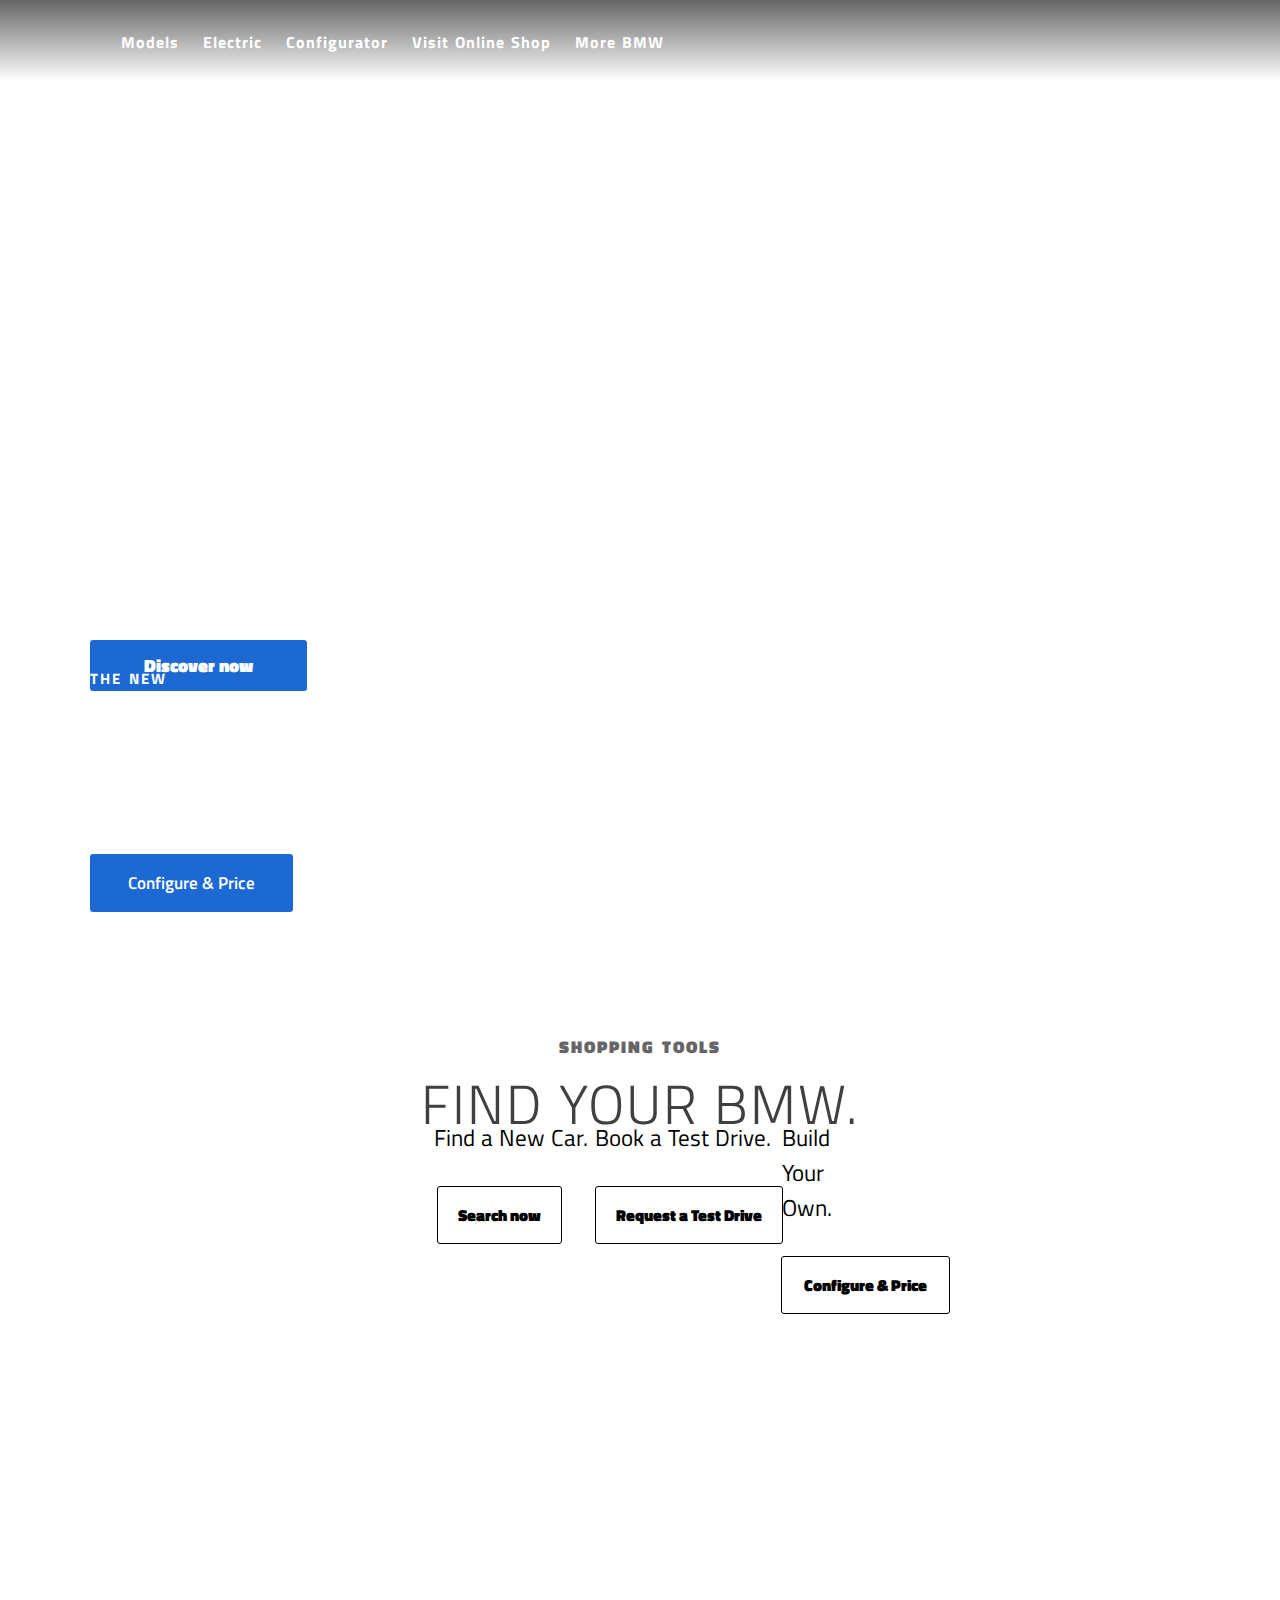
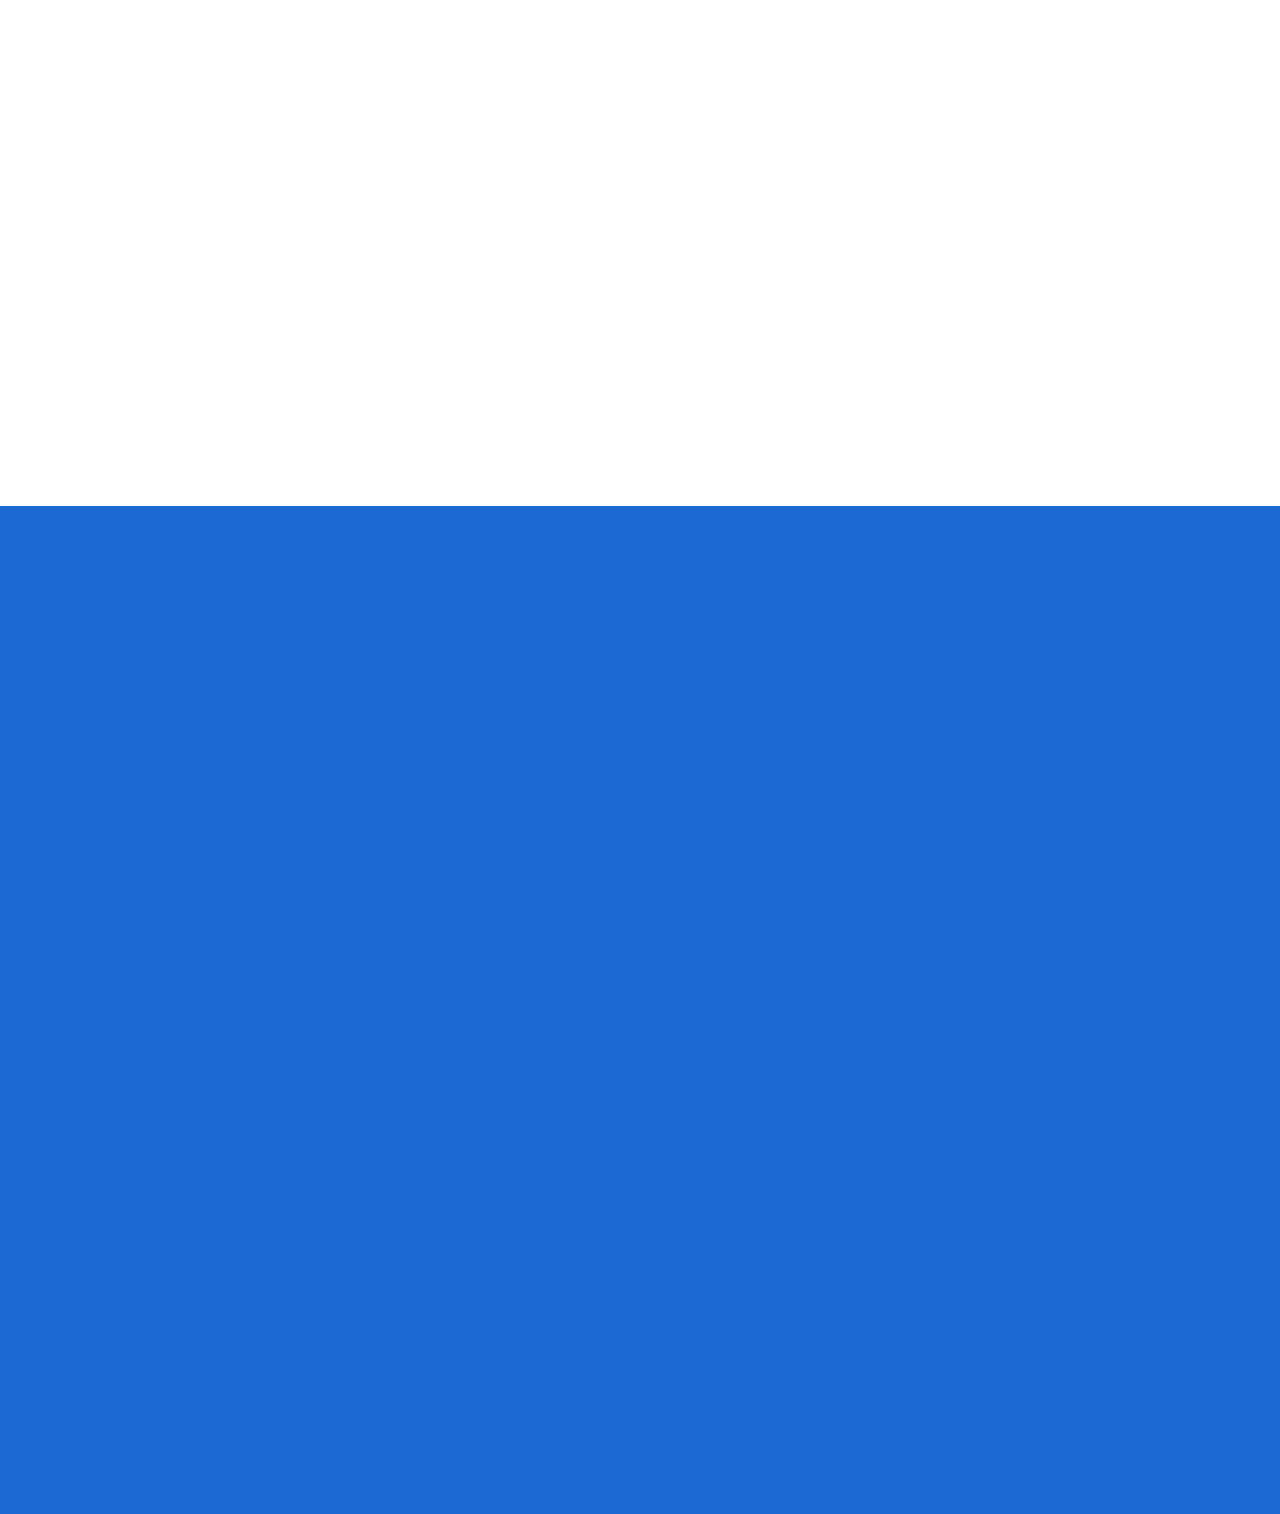
==== commit 2b187c9e: "4" ====
--- a/index.html
+++ b/index.html
@@ -78,7 +78,8 @@
     <button> Configure & Price</button></div>
 </div>
 <div class="banner">
- 
+ <h3>this is forwardism:the <br>7.</h3>
+ <button >Know More</button>
 </div>
 <div class="next"></div>
 </div>
--- a/styles.css
+++ b/styles.css
@@ -353,6 +353,7 @@
     font-family: 'Titillium Web', sans-serif;
     left: 33%;
     word-spacing: 1px;
+    width: 40%;
 
 }
 
@@ -380,7 +381,37 @@
     background-image: url(https://bmw.scene7.com/is/image/BMW/DI21_000048047:3to1?fmt=webp&wid=2560&hei=854);
     background-size: contain;
 }
-
+.banner h3{
+    width: 70%;
+    position: relative;
+    margin-top: -10px;
+    color: white;
+    text-transform: uppercase;
+    font-size: 52px;
+    font-family: 'Titillium Web', sans-serif;
+    word-spacing: 1px;
+    letter-spacing: 3px;
+    font-weight: 500;
+    left: 6%;
+    top:145px;
+}
+.banner button{
+   position: relative;
+   top: 30%;
+   left: 6%;
+    border: 1px solid white;
+    background-color: transparent;
+    padding: 16px 121px;
+    color: white;
+    border-radius: 3px;
+    font-size: 17px;
+    font-family: 'Titillium Web', sans-serif;
+    font-weight: 600;
+}
+.banner button:hover {
+    border: 2px solid white;
+    cursor: pointer;
+}
 .next {
     height: 100%;
     width: 100%;
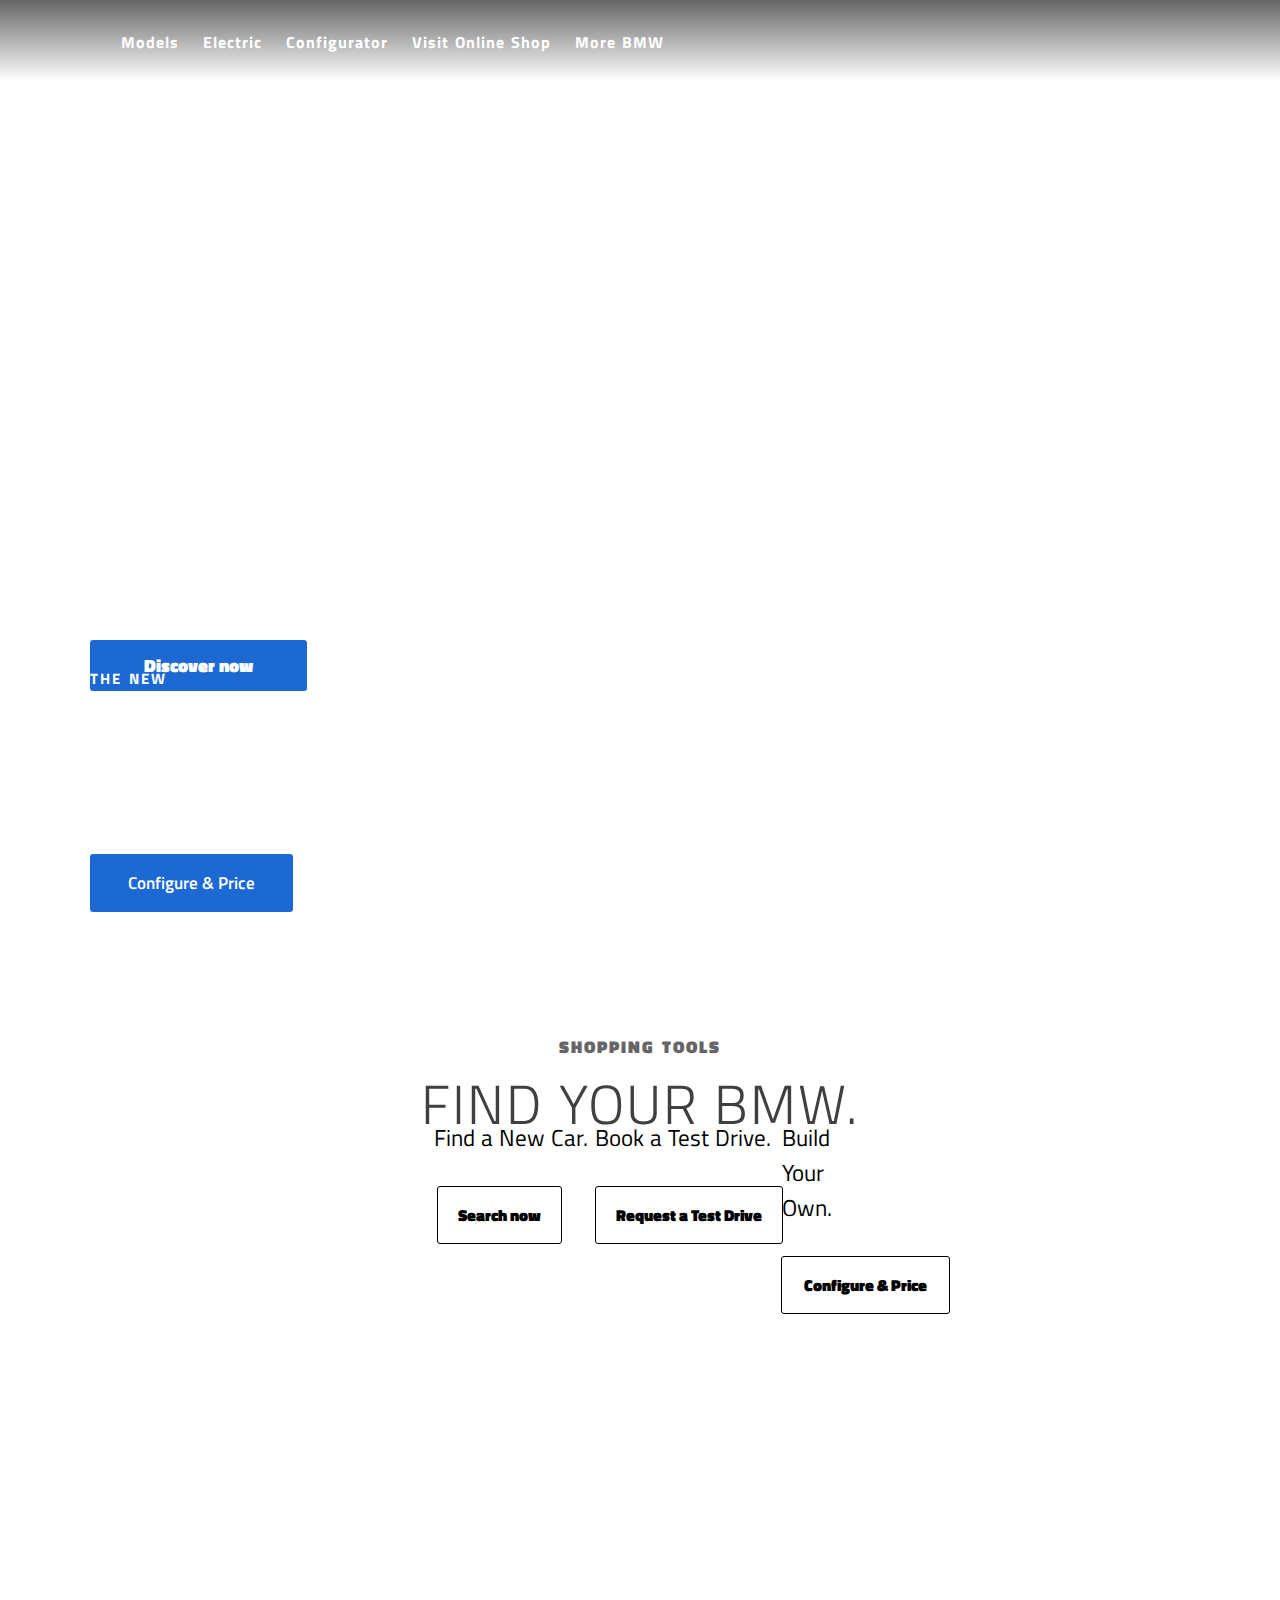
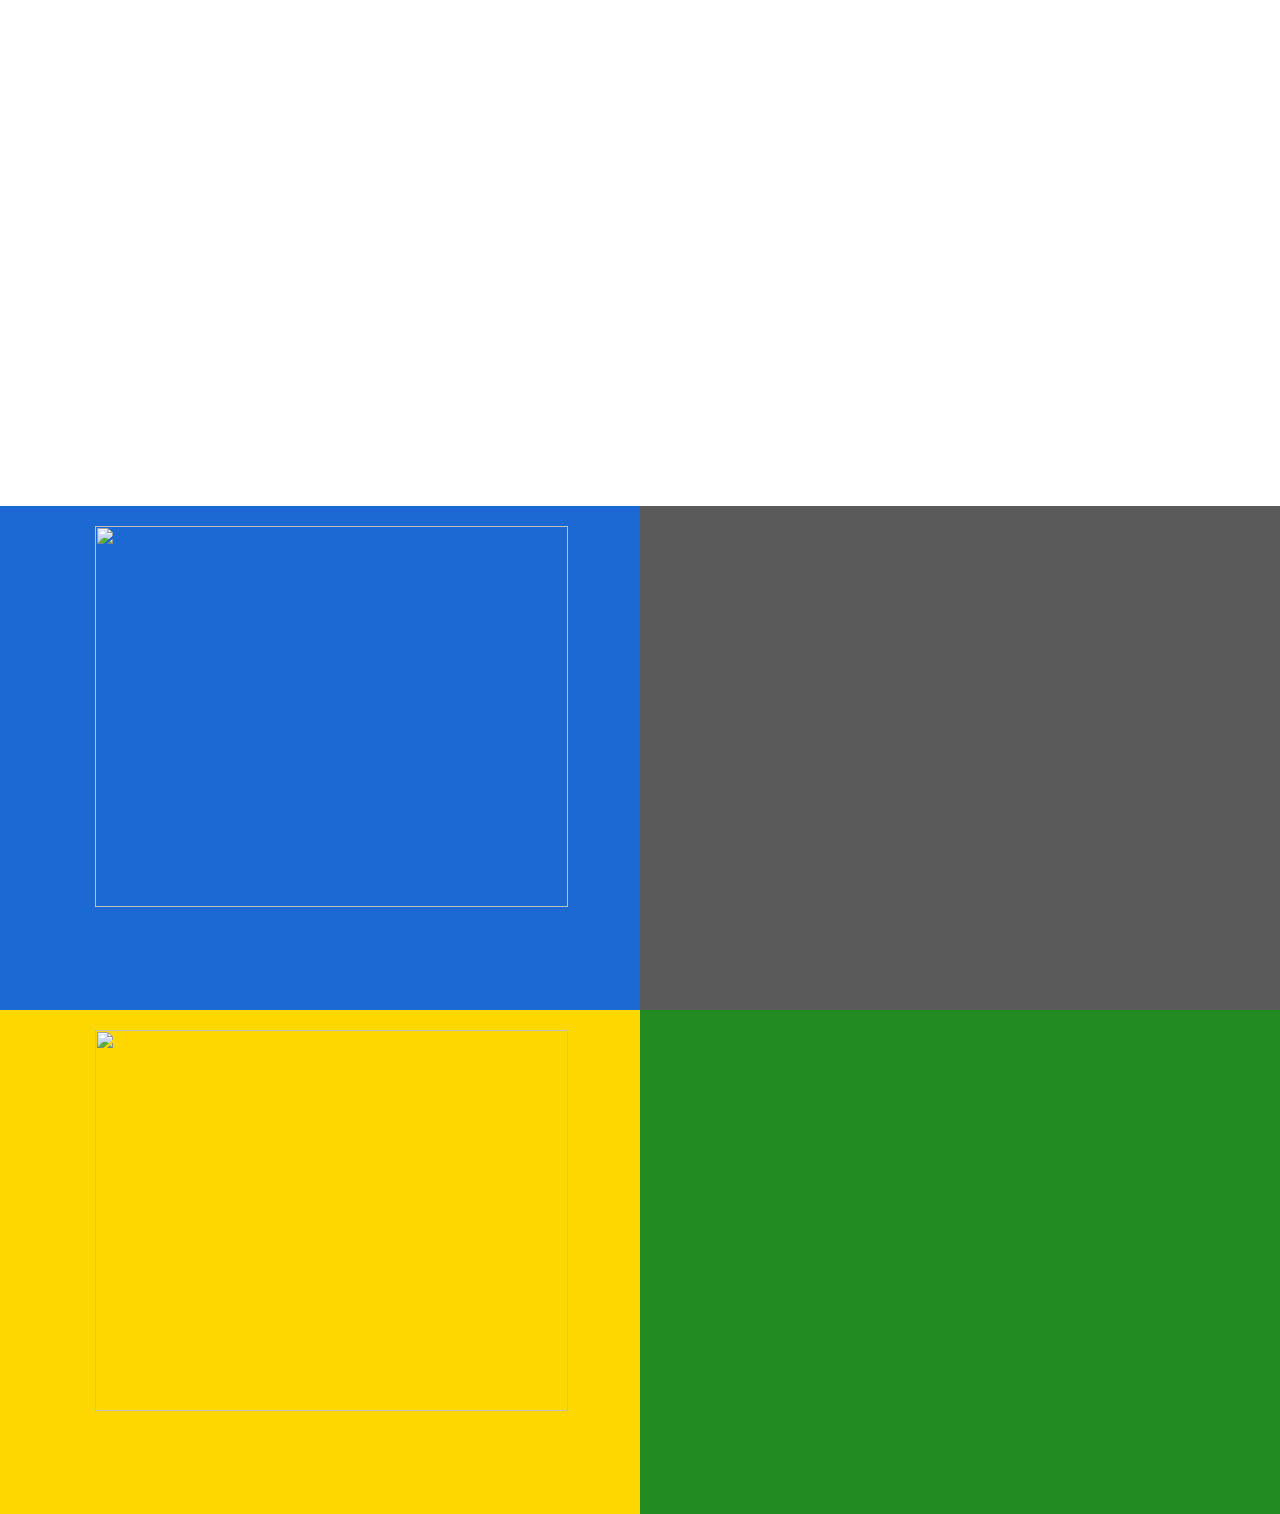
==== commit 29d37d9d: "4" ====
--- a/index.html
+++ b/index.html
@@ -81,7 +81,21 @@
  <h3>this is forwardism:the <br>7.</h3>
  <button >Know More</button>
 </div>
-<div class="next"></div>
+<div class="page4">
+  <div class="upper">
+    <div class="ek">
+      <img src="https://bmw.scene7.com/is/image/BMW/iX_Banner:16to9?fmt=webp&wid=2560&hei=1436" alt="">
+    </div>
+    <div class="do"></div>
+  </div>
+  <div class="bottom">
+    <div class="teen"> 
+      <img src="https://bmw.scene7.com/is/image/BMW/2560x1440:16to9?fmt=webp&wid=2560&hei=1436" alt="">
+      </div>
+    <div class="char"></div>
+  </div>
+
+</div>
 </div>
   <script src="https://cdnjs.cloudflare.com/ajax/libs/gsap/3.12.2/ScrollTrigger.min.js"
     integrity="sha512-Ic9xkERjyZ1xgJ5svx3y0u3xrvfT/uPkV99LBwe68xjy/mGtO+4eURHZBW2xW4SZbFrF1Tf090XqB+EVgXnVjw=="
--- a/styles.css
+++ b/styles.css
@@ -412,8 +412,51 @@
     border: 2px solid white;
     cursor: pointer;
 }
-.next {
-    height: 100%;
-    width: 100%;
+.page4{
+    height: 100%;
+    width: 100%;
+}
+.upper{
+    height: 50%;
+    width: 100%;
+    display: flex;
+}
+.ek {
+    height: 100%;
+    width: 50%;
     background-color: #1C69D4;
+}
+.ek img{
+    top: 20px;
+    position: relative;
+    height: 87%;
+    width: 86%;
+    left: 95px;
+}
+.do {
+    height: 100%;
+    width: 50%;
+    background-color: #5a5a5a;
+}
+.bottom{
+    height: 50%;
+    width: 100%;
+    display: flex;
+}
+.teen{
+    height: 100%;
+    width: 50%;
+    background-color:gold;
+}
+.teen img{
+    top: 20px;
+    position: relative;
+    height: 87%;
+    width: 86%;
+    left: 95px;
+}
+.char {
+    height: 100%;
+    width: 50%;
+    background-color: forestgreen;
 }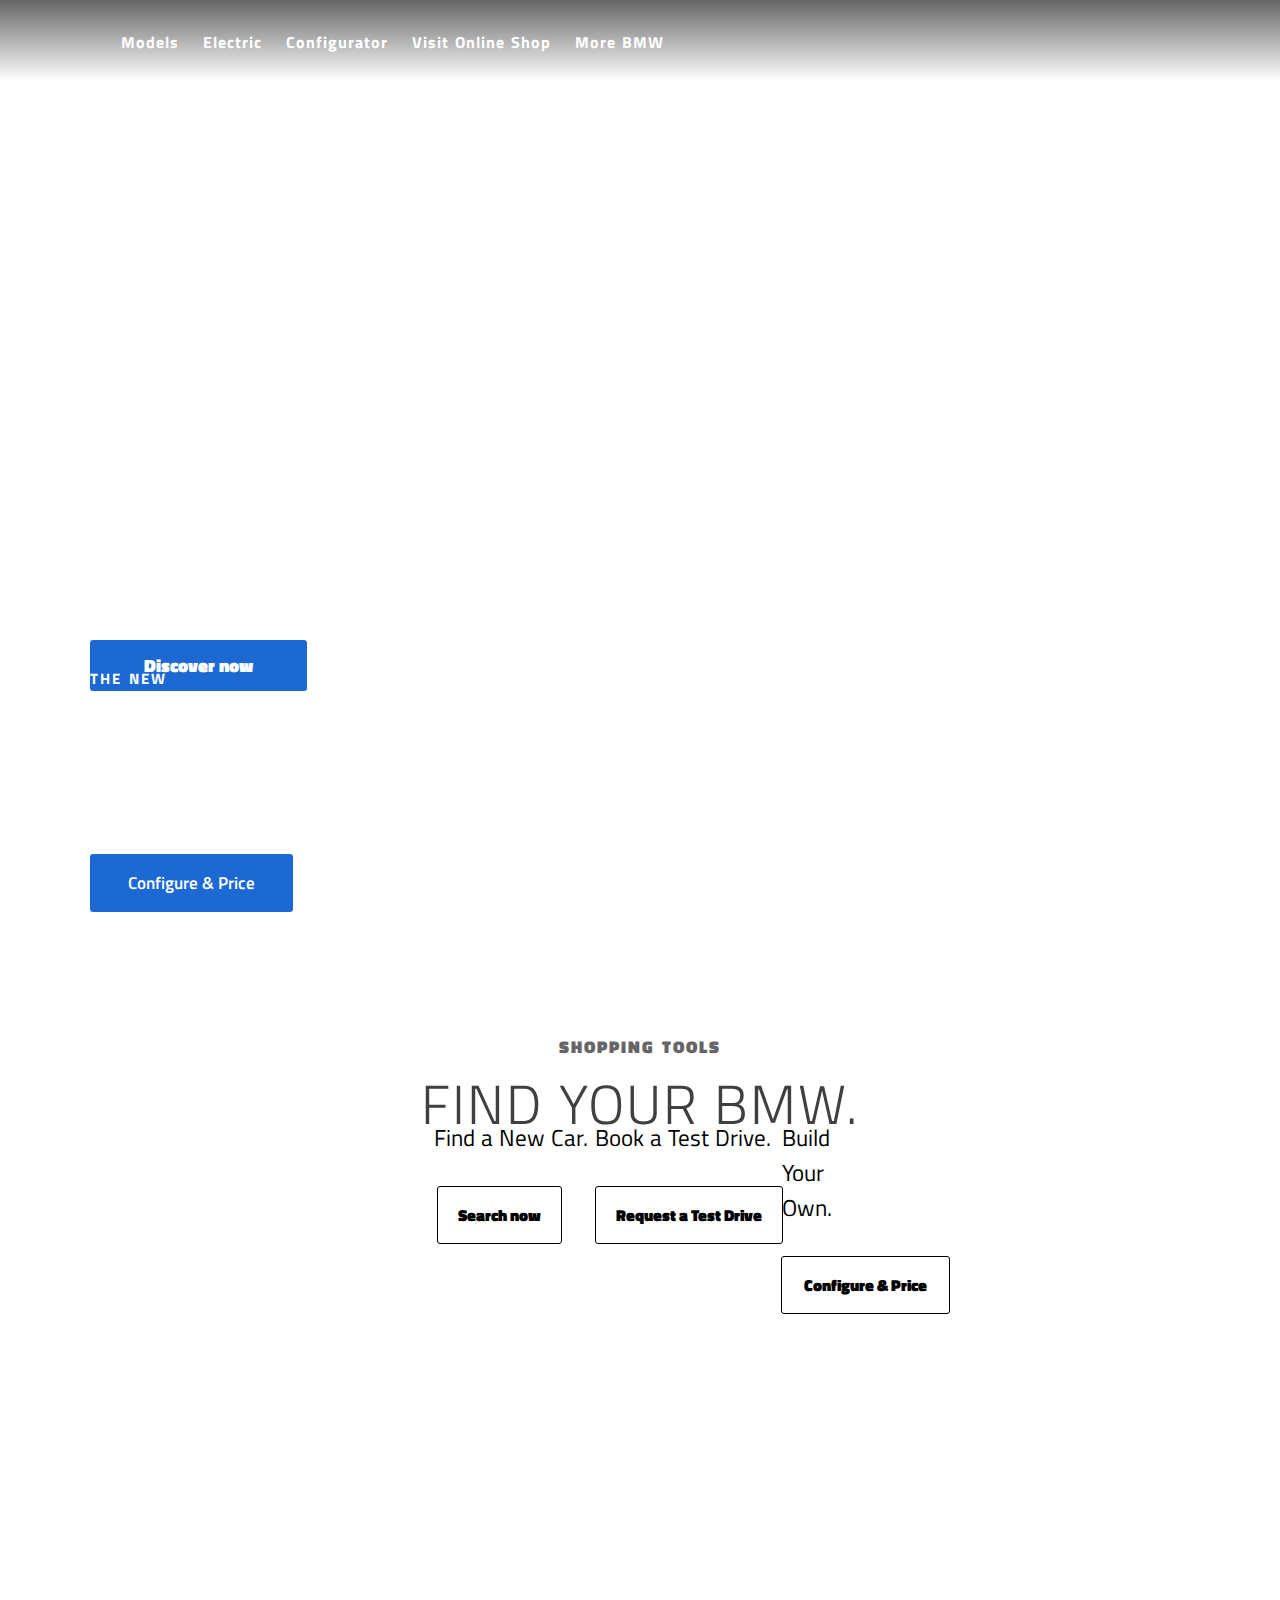
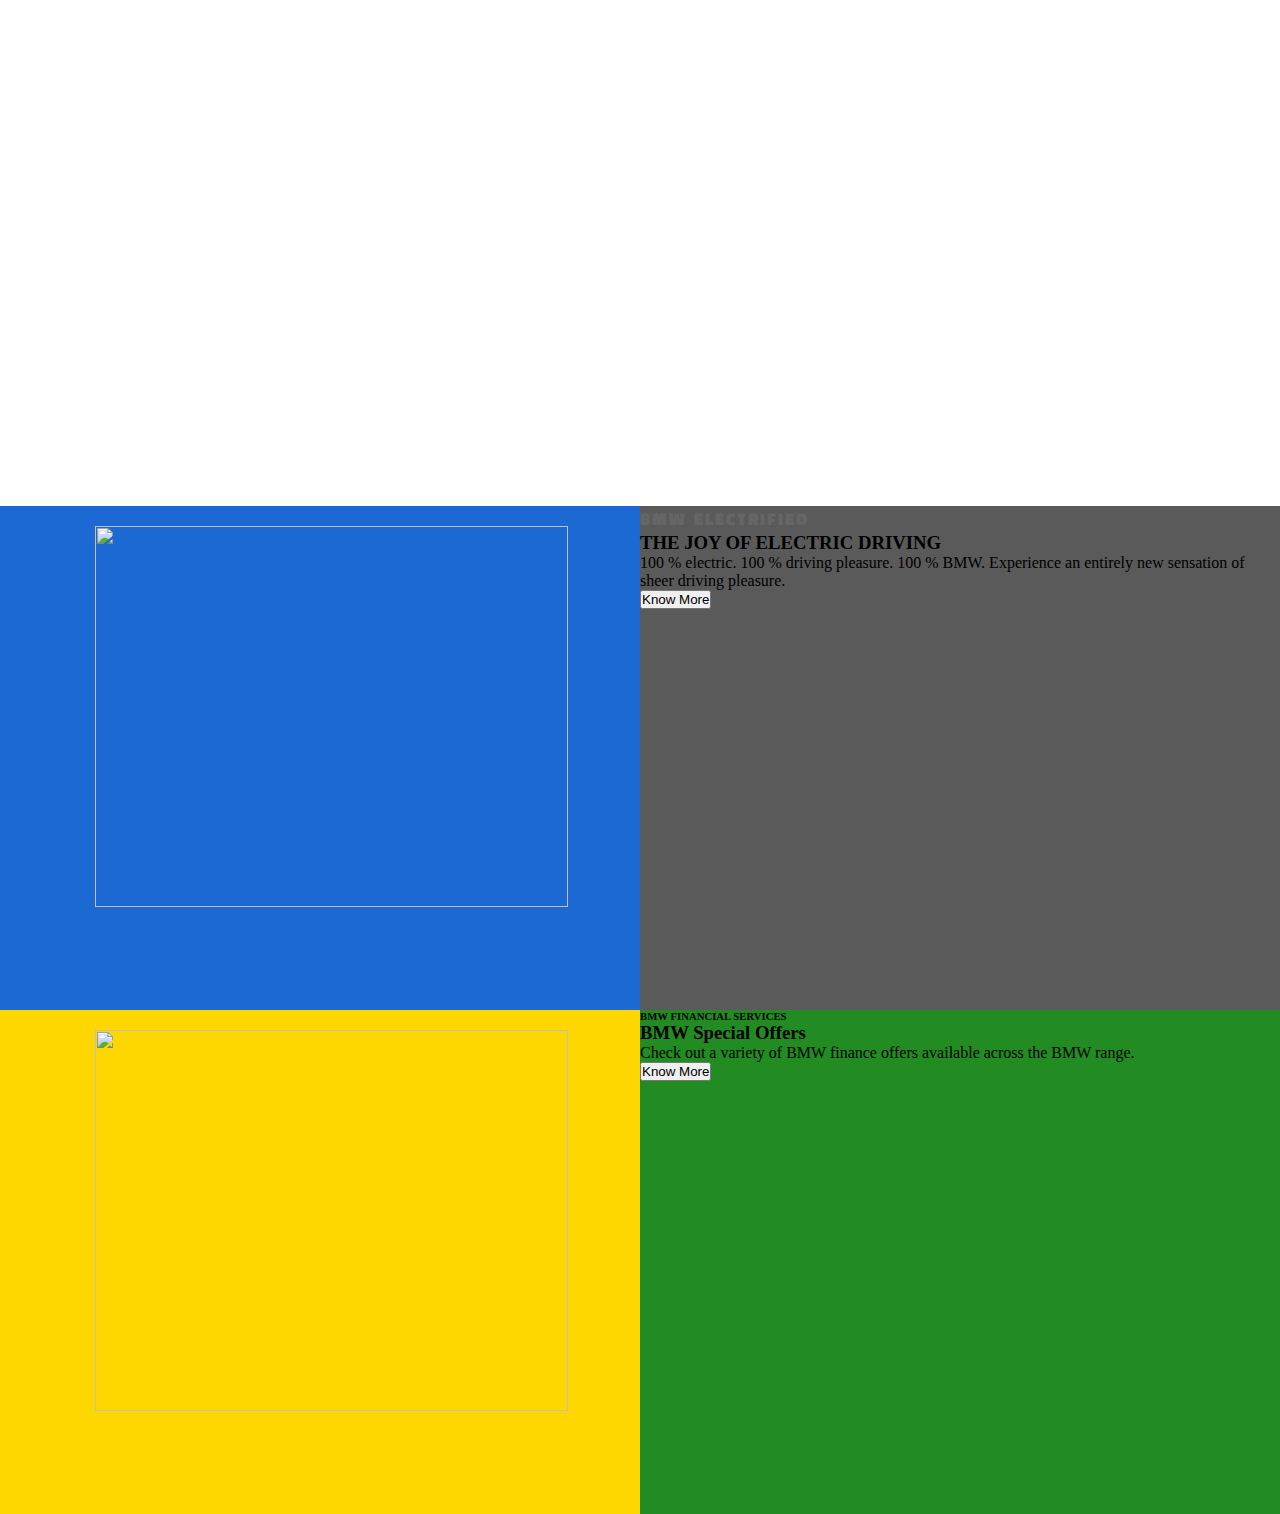
==== commit 7324e283: "4" ====
--- a/index.html
+++ b/index.html
@@ -86,13 +86,23 @@
     <div class="ek">
       <img src="https://bmw.scene7.com/is/image/BMW/iX_Banner:16to9?fmt=webp&wid=2560&hei=1436" alt="">
     </div>
-    <div class="do"></div>
+    <div class="do">
+      <h6>BMW ELECTRIFIED</h6>
+      <h3>THE JOY OF ELECTRIC DRIVING</h3>
+      <p>100 % electric. 100 % driving pleasure. 100 % BMW. Experience an entirely new sensation of sheer driving pleasure.</p>
+      <button >Know More</button>
+    </div>
   </div>
   <div class="bottom">
     <div class="teen"> 
       <img src="https://bmw.scene7.com/is/image/BMW/2560x1440:16to9?fmt=webp&wid=2560&hei=1436" alt="">
       </div>
-    <div class="char"></div>
+    <div class="char">
+      <h6>BMW FINANCIAL SERVICES</h6>
+      <h3>BMW Special Offers</h3>
+      <p>Check out a variety of BMW finance offers available across the BMW range.</p>
+      <button >Know More</button>
+    </div>
   </div>
 
 </div>
--- a/styles.css
+++ b/styles.css
@@ -438,6 +438,20 @@
     width: 50%;
     background-color: #5a5a5a;
 }
+.do h6{
+    color: #666666;
+
+    text-transform: uppercase;
+    font-size: 17px;
+    font-family: 'Titillium Web', sans-serif;
+    word-spacing: 1px;
+    letter-spacing: 2px;
+    font-weight: 800;
+    text-transform: uppercase;
+}
+.do h3{
+    
+}
 .bottom{
     height: 50%;
     width: 100%;
